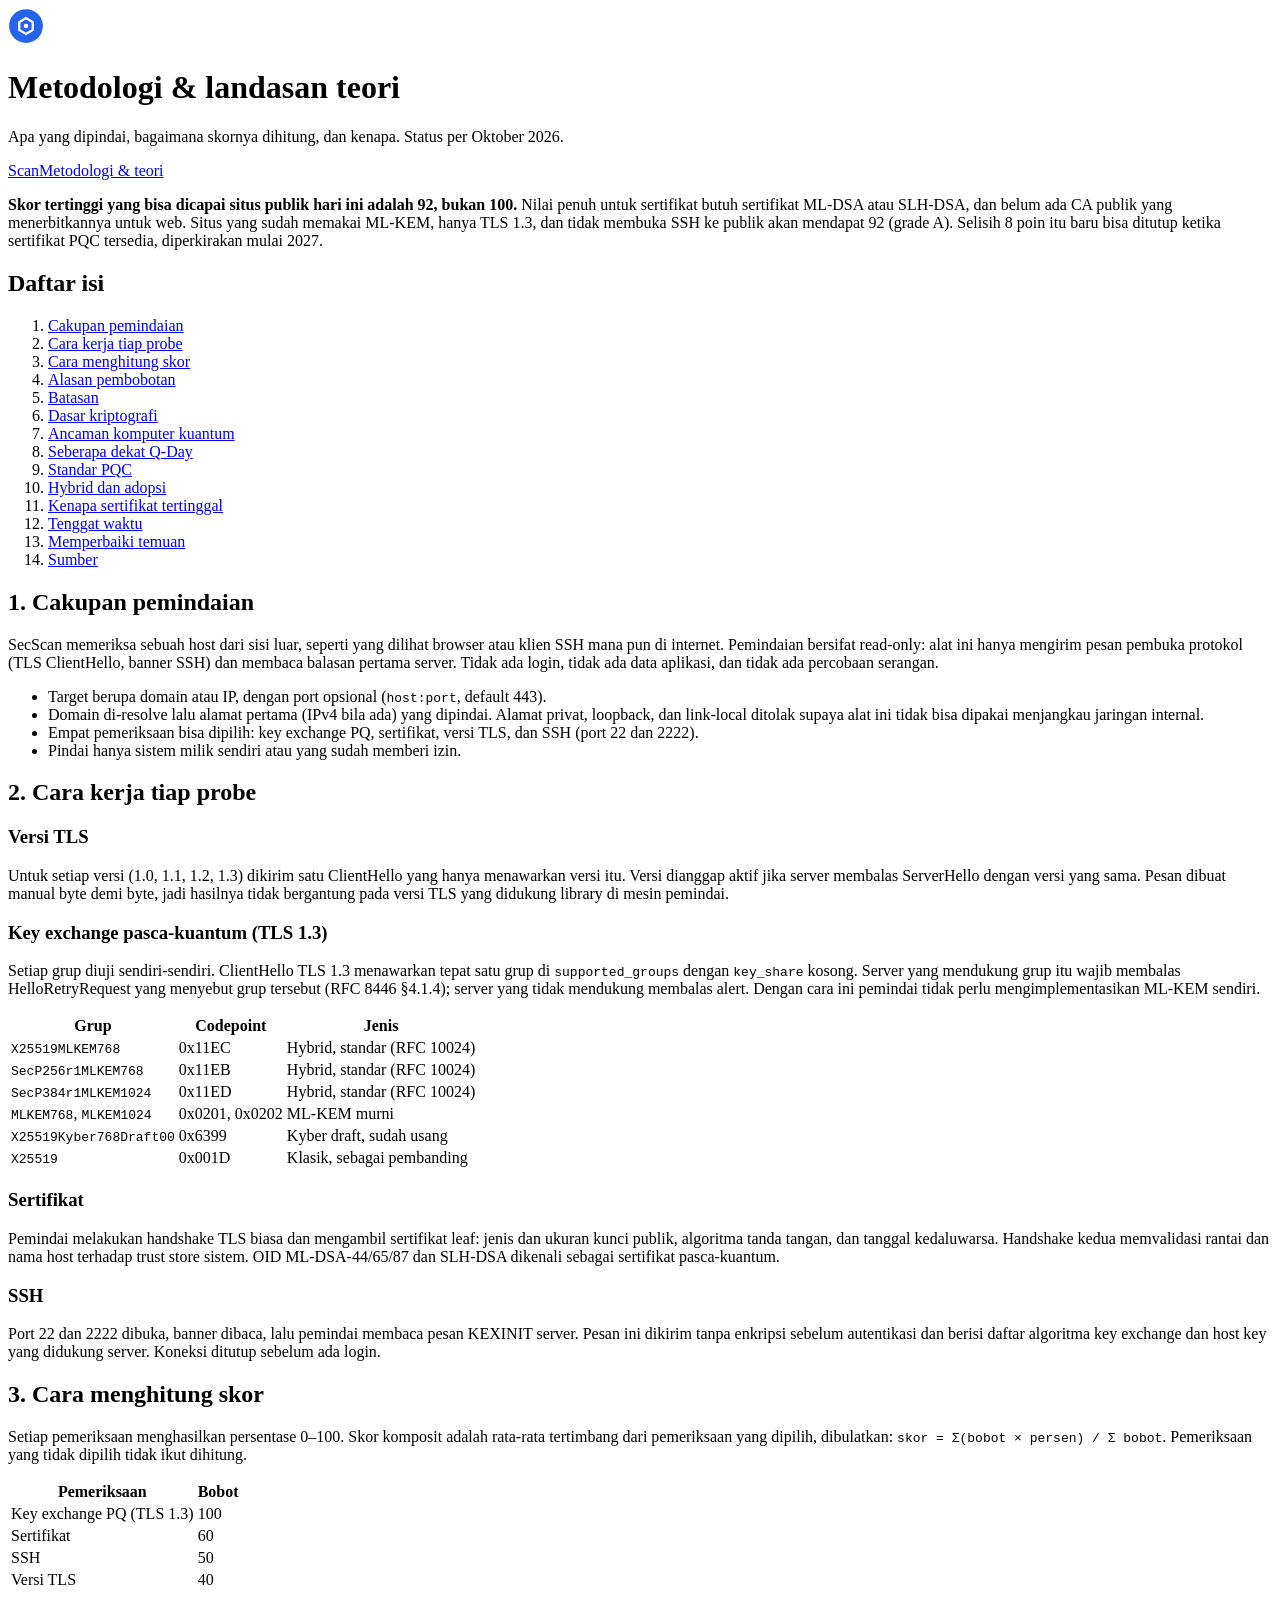
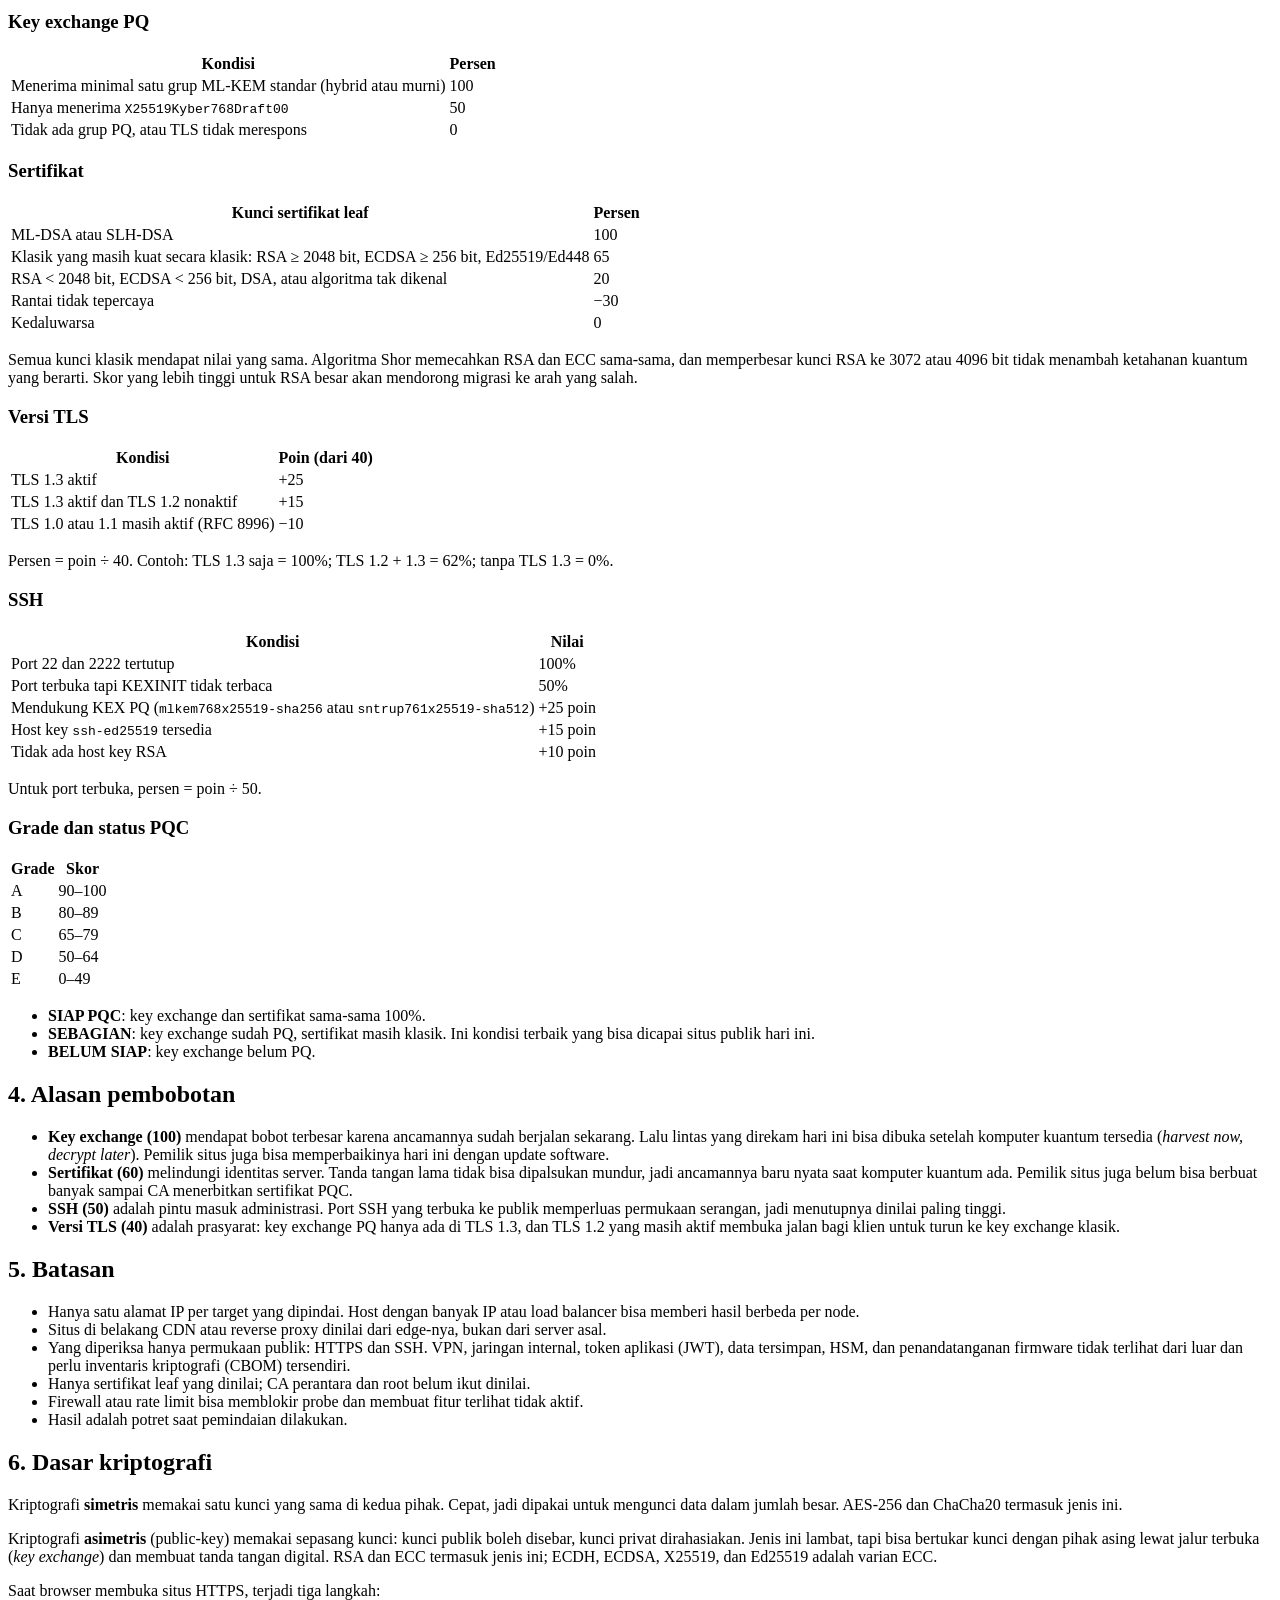
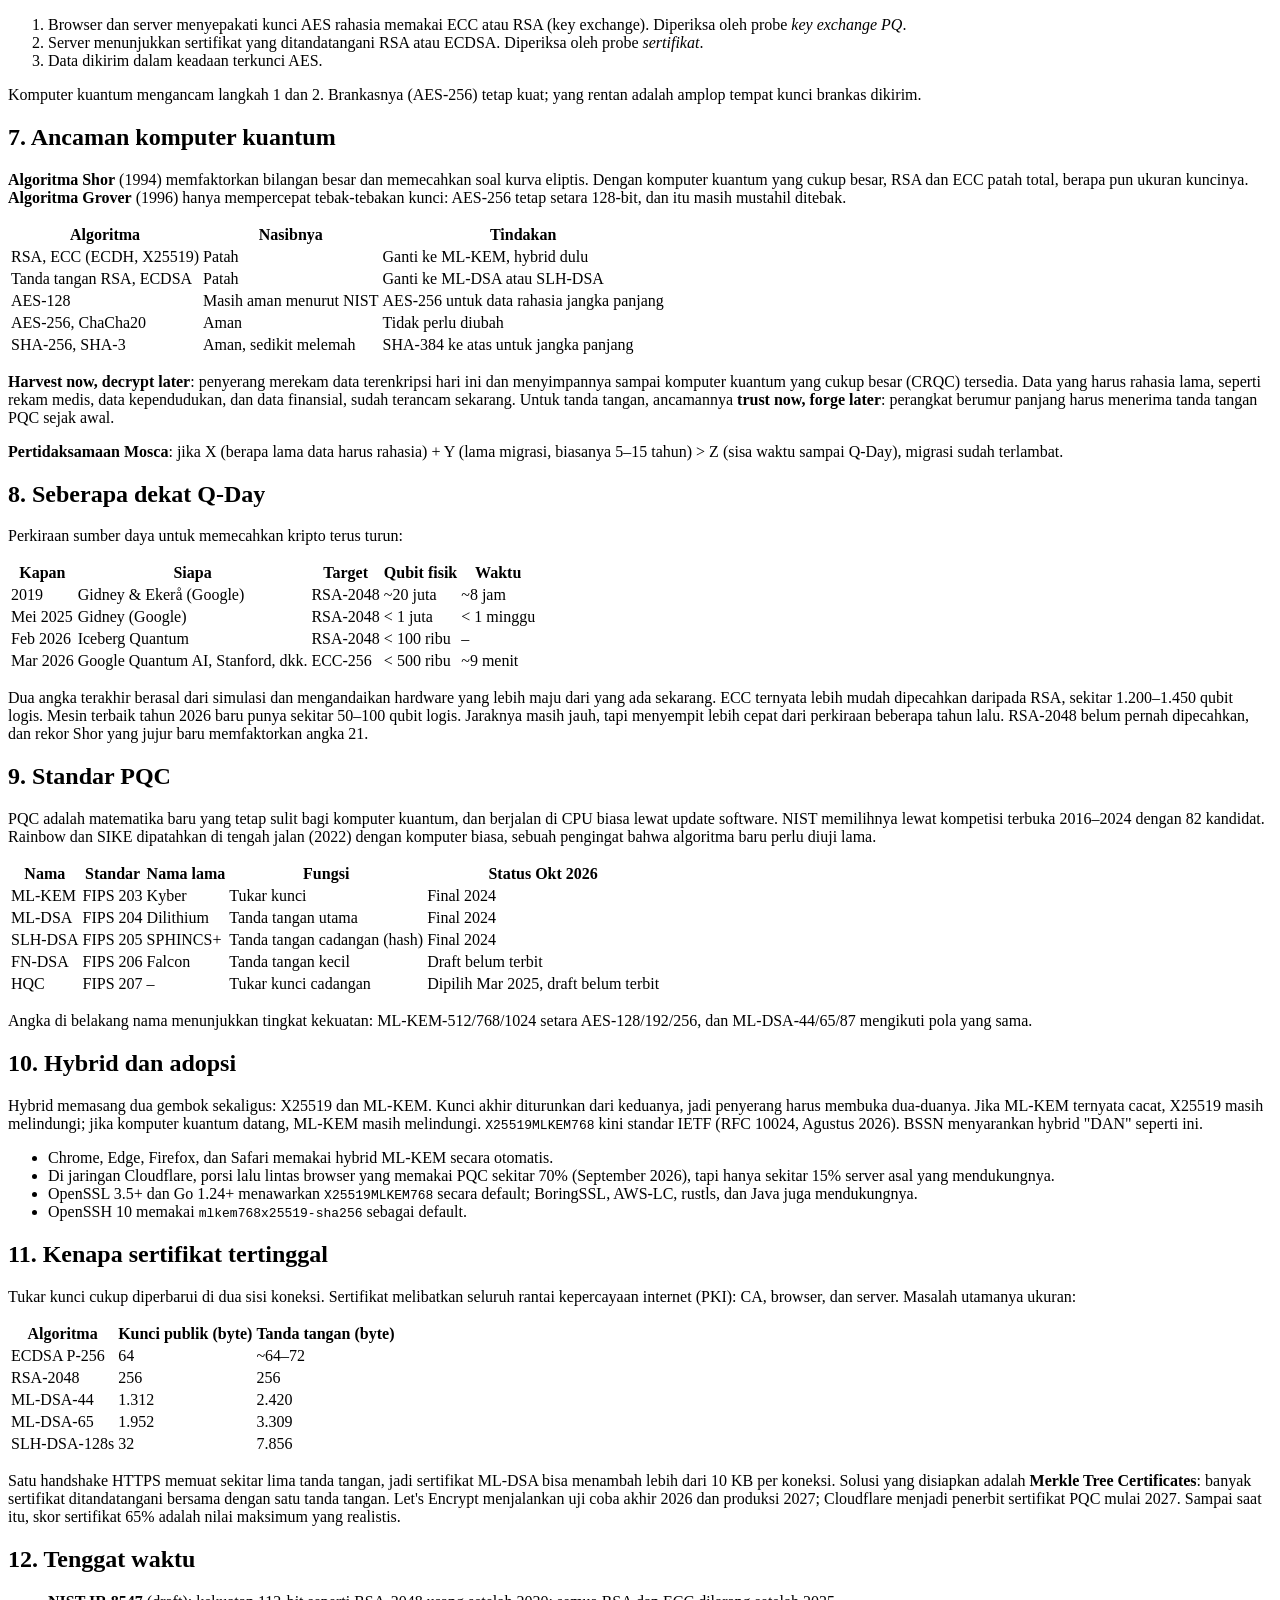
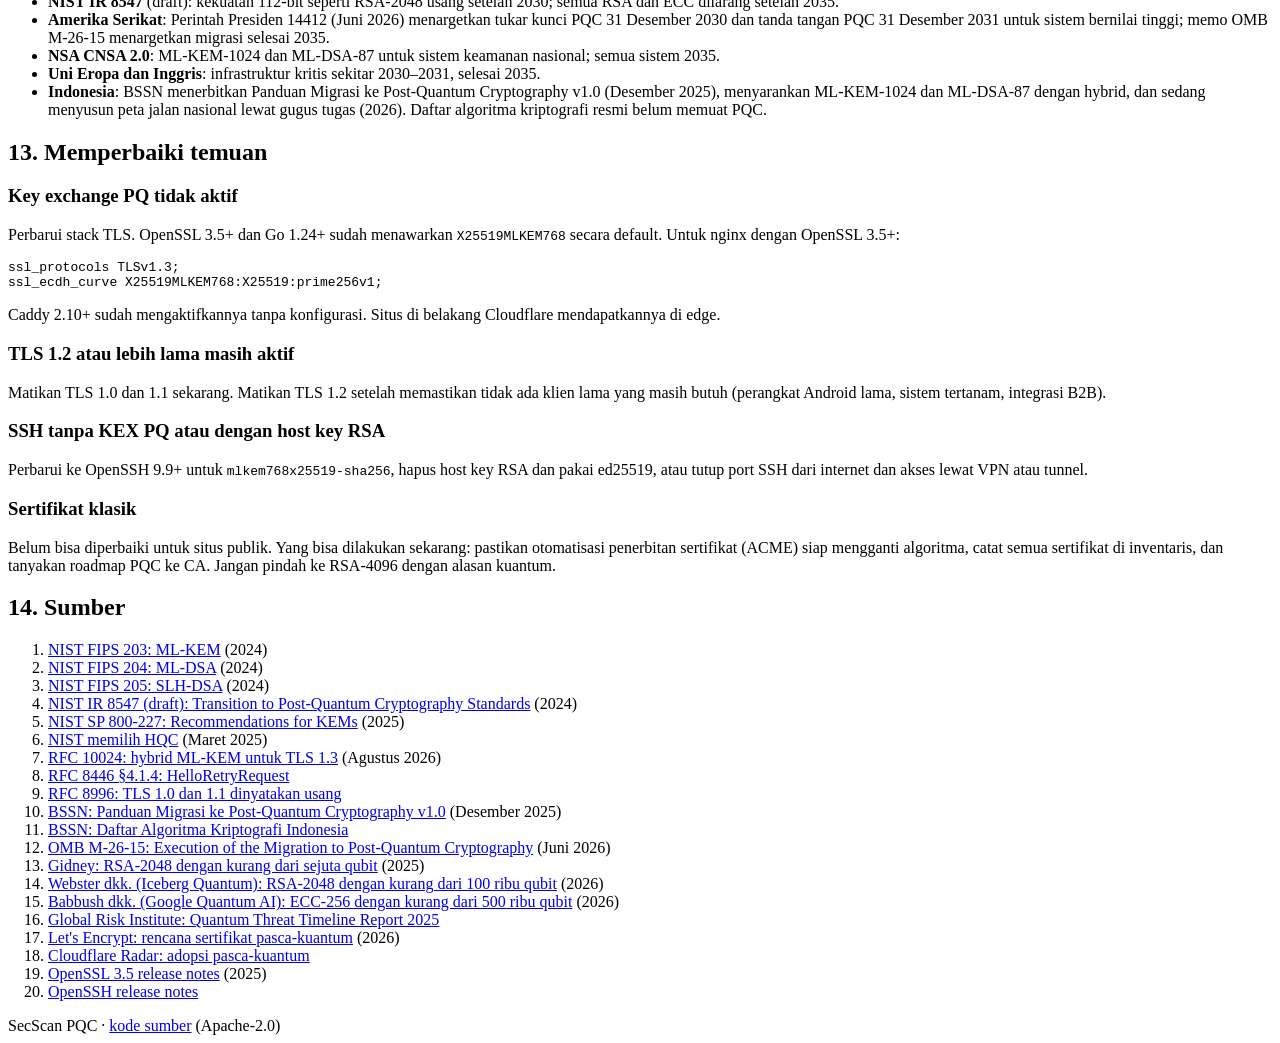
==== app/static/metodologi.html @ 0ae15be0 "Add methodology and PQC theory page /metodologi documents every probe, the exact scoring tables, wei" ====
<!doctype html>
<html lang="id">
<head>
<meta charset="utf-8">
<meta name="viewport" content="width=device-width, initial-scale=1">
<title>Metodologi &amp; landasan teori · SecScan PQC</title>
<meta name="description" content="Cara SecScan PQC memindai dan menilai kesiapan kriptografi tahan kuantum, beserta landasan teorinya.">
<link rel="icon" href="data:image/svg+xml,<svg xmlns='http://www.w3.org/2000/svg' viewBox='0 0 32 32'><circle cx='16' cy='16' r='15' fill='%232563eb'/><polygon points='22,19.5 16,23 10,19.5 10,12.5 16,9 22,12.5' fill='none' stroke='white' stroke-width='2'/></svg>">
<link rel="stylesheet" href="/static/app.css">
</head>
<body>
<main>
  <header>
    <svg width="36" height="36" viewBox="0 0 32 32" aria-hidden="true"><circle cx="16" cy="16" r="15" fill="#2563eb"/><polygon points="22,19.5 16,23 10,19.5 10,12.5 16,9 22,12.5" fill="none" stroke="#fff" stroke-width="2"/><circle cx="16" cy="16" r="2" fill="#fff"/></svg>
    <div>
      <h1>Metodologi &amp; landasan teori</h1>
      <p>Apa yang dipindai, bagaimana skornya dihitung, dan kenapa. Status per Oktober 2026.</p>
    </div>
    <nav><a href="/">Scan</a><a href="/metodologi" aria-current="page">Metodologi &amp; teori</a></nav>
  </header>

  <div class="doc">
    <section class="card">
      <p class="callout"><b>Skor tertinggi yang bisa dicapai situs publik hari ini adalah 92, bukan 100.</b>
        Nilai penuh untuk sertifikat butuh sertifikat ML-DSA atau SLH-DSA, dan belum ada CA publik yang menerbitkannya
        untuk web. Situs yang sudah memakai ML-KEM, hanya TLS 1.3, dan tidak membuka SSH ke publik akan mendapat 92 (grade A).
        Selisih 8 poin itu baru bisa ditutup ketika sertifikat PQC tersedia, diperkirakan mulai 2027.</p>
      <nav class="toc" aria-label="Daftar isi">
        <h2>Daftar isi</h2>
        <ol>
          <li><a href="#cakupan">Cakupan pemindaian</a></li>
          <li><a href="#probe">Cara kerja tiap probe</a></li>
          <li><a href="#skor">Cara menghitung skor</a></li>
          <li><a href="#bobot">Alasan pembobotan</a></li>
          <li><a href="#batasan">Batasan</a></li>
          <li><a href="#dasar">Dasar kriptografi</a></li>
          <li><a href="#ancaman">Ancaman komputer kuantum</a></li>
          <li><a href="#qday">Seberapa dekat Q-Day</a></li>
          <li><a href="#standar">Standar PQC</a></li>
          <li><a href="#hybrid">Hybrid dan adopsi</a></li>
          <li><a href="#sertifikat">Kenapa sertifikat tertinggal</a></li>
          <li><a href="#tenggat">Tenggat waktu</a></li>
          <li><a href="#perbaikan">Memperbaiki temuan</a></li>
          <li><a href="#sumber">Sumber</a></li>
        </ol>
      </nav>
    </section>

    <section class="card" id="cakupan">
      <h2>1. Cakupan pemindaian</h2>
      <p>SecScan memeriksa sebuah host dari sisi luar, seperti yang dilihat browser atau klien SSH mana pun di internet.
        Pemindaian bersifat read-only: alat ini hanya mengirim pesan pembuka protokol (TLS ClientHello, banner SSH)
        dan membaca balasan pertama server. Tidak ada login, tidak ada data aplikasi, dan tidak ada percobaan serangan.</p>
      <ul>
        <li>Target berupa domain atau IP, dengan port opsional (<code>host:port</code>, default 443).</li>
        <li>Domain di-resolve lalu alamat pertama (IPv4 bila ada) yang dipindai. Alamat privat, loopback, dan link-local ditolak
          supaya alat ini tidak bisa dipakai menjangkau jaringan internal.</li>
        <li>Empat pemeriksaan bisa dipilih: key exchange PQ, sertifikat, versi TLS, dan SSH (port 22 dan 2222).</li>
        <li>Pindai hanya sistem milik sendiri atau yang sudah memberi izin.</li>
      </ul>
    </section>

    <section class="card" id="probe">
      <h2>2. Cara kerja tiap probe</h2>
      <h3>Versi TLS</h3>
      <p>Untuk setiap versi (1.0, 1.1, 1.2, 1.3) dikirim satu ClientHello yang hanya menawarkan versi itu. Versi dianggap aktif
        jika server membalas ServerHello dengan versi yang sama. Pesan dibuat manual byte demi byte, jadi hasilnya tidak
        bergantung pada versi TLS yang didukung library di mesin pemindai.</p>
      <h3>Key exchange pasca-kuantum (TLS 1.3)</h3>
      <p>Setiap grup diuji sendiri-sendiri. ClientHello TLS 1.3 menawarkan tepat satu grup di <code>supported_groups</code>
        dengan <code>key_share</code> kosong. Server yang mendukung grup itu wajib membalas HelloRetryRequest yang menyebut grup
        tersebut (RFC 8446 §4.1.4); server yang tidak mendukung membalas alert. Dengan cara ini pemindai tidak perlu
        mengimplementasikan ML-KEM sendiri.</p>
      <div class="scroll"><table>
        <thead><tr><th>Grup</th><th>Codepoint</th><th>Jenis</th></tr></thead>
        <tbody>
          <tr><td><code>X25519MLKEM768</code></td><td>0x11EC</td><td>Hybrid, standar (RFC 10024)</td></tr>
          <tr><td><code>SecP256r1MLKEM768</code></td><td>0x11EB</td><td>Hybrid, standar (RFC 10024)</td></tr>
          <tr><td><code>SecP384r1MLKEM1024</code></td><td>0x11ED</td><td>Hybrid, standar (RFC 10024)</td></tr>
          <tr><td><code>MLKEM768</code>, <code>MLKEM1024</code></td><td>0x0201, 0x0202</td><td>ML-KEM murni</td></tr>
          <tr><td><code>X25519Kyber768Draft00</code></td><td>0x6399</td><td>Kyber draft, sudah usang</td></tr>
          <tr><td><code>X25519</code></td><td>0x001D</td><td>Klasik, sebagai pembanding</td></tr>
        </tbody>
      </table></div>
      <h3>Sertifikat</h3>
      <p>Pemindai melakukan handshake TLS biasa dan mengambil sertifikat leaf: jenis dan ukuran kunci publik, algoritma tanda tangan,
        dan tanggal kedaluwarsa. Handshake kedua memvalidasi rantai dan nama host terhadap trust store sistem.
        OID ML-DSA-44/65/87 dan SLH-DSA dikenali sebagai sertifikat pasca-kuantum.</p>
      <h3>SSH</h3>
      <p>Port 22 dan 2222 dibuka, banner dibaca, lalu pemindai membaca pesan KEXINIT server. Pesan ini dikirim tanpa enkripsi sebelum
        autentikasi dan berisi daftar algoritma key exchange dan host key yang didukung server.
        Koneksi ditutup sebelum ada login.</p>
    </section>

    <section class="card" id="skor">
      <h2>3. Cara menghitung skor</h2>
      <p>Setiap pemeriksaan menghasilkan persentase 0–100. Skor komposit adalah rata-rata tertimbang dari pemeriksaan yang dipilih,
        dibulatkan: <code>skor = Σ(bobot × persen) / Σ bobot</code>. Pemeriksaan yang tidak dipilih tidak ikut dihitung.</p>
      <div class="scroll"><table>
        <thead><tr><th>Pemeriksaan</th><th class="num">Bobot</th></tr></thead>
        <tbody>
          <tr><td>Key exchange PQ (TLS 1.3)</td><td class="num" data-weight="kex">100</td></tr>
          <tr><td>Sertifikat</td><td class="num" data-weight="cert">60</td></tr>
          <tr><td>SSH</td><td class="num" data-weight="ssh">50</td></tr>
          <tr><td>Versi TLS</td><td class="num" data-weight="tls">40</td></tr>
        </tbody>
      </table></div>

      <h3>Key exchange PQ</h3>
      <div class="scroll"><table>
        <thead><tr><th>Kondisi</th><th class="num">Persen</th></tr></thead>
        <tbody>
          <tr><td>Menerima minimal satu grup ML-KEM standar (hybrid atau murni)</td><td class="num">100</td></tr>
          <tr><td>Hanya menerima <code>X25519Kyber768Draft00</code></td><td class="num">50</td></tr>
          <tr><td>Tidak ada grup PQ, atau TLS tidak merespons</td><td class="num">0</td></tr>
        </tbody>
      </table></div>

      <h3>Sertifikat</h3>
      <div class="scroll"><table>
        <thead><tr><th>Kunci sertifikat leaf</th><th class="num">Persen</th></tr></thead>
        <tbody>
          <tr><td>ML-DSA atau SLH-DSA</td><td class="num">100</td></tr>
          <tr><td>Klasik yang masih kuat secara klasik: RSA ≥ 2048 bit, ECDSA ≥ 256 bit, Ed25519/Ed448</td><td class="num" data-cert-classical>65</td></tr>
          <tr><td>RSA &lt; 2048 bit, ECDSA &lt; 256 bit, DSA, atau algoritma tak dikenal</td><td class="num">20</td></tr>
          <tr><td>Rantai tidak tepercaya</td><td class="num">−30</td></tr>
          <tr><td>Kedaluwarsa</td><td class="num">0</td></tr>
        </tbody>
      </table></div>
      <p>Semua kunci klasik mendapat nilai yang sama. Algoritma Shor memecahkan RSA dan ECC sama-sama, dan memperbesar kunci RSA
        ke 3072 atau 4096 bit tidak menambah ketahanan kuantum yang berarti. Skor yang lebih tinggi untuk RSA besar akan
        mendorong migrasi ke arah yang salah.</p>

      <h3>Versi TLS</h3>
      <div class="scroll"><table>
        <thead><tr><th>Kondisi</th><th class="num">Poin (dari 40)</th></tr></thead>
        <tbody>
          <tr><td>TLS 1.3 aktif</td><td class="num">+25</td></tr>
          <tr><td>TLS 1.3 aktif dan TLS 1.2 nonaktif</td><td class="num">+15</td></tr>
          <tr><td>TLS 1.0 atau 1.1 masih aktif (RFC 8996)</td><td class="num">−10</td></tr>
        </tbody>
      </table></div>
      <p>Persen = poin ÷ 40. Contoh: TLS 1.3 saja = 100%; TLS 1.2 + 1.3 = 62%; tanpa TLS 1.3 = 0%.</p>

      <h3>SSH</h3>
      <div class="scroll"><table>
        <thead><tr><th>Kondisi</th><th class="num">Nilai</th></tr></thead>
        <tbody>
          <tr><td>Port 22 dan 2222 tertutup</td><td class="num">100%</td></tr>
          <tr><td>Port terbuka tapi KEXINIT tidak terbaca</td><td class="num">50%</td></tr>
          <tr><td>Mendukung KEX PQ (<code>mlkem768x25519-sha256</code> atau <code>sntrup761x25519-sha512</code>)</td><td class="num">+25 poin</td></tr>
          <tr><td>Host key <code>ssh-ed25519</code> tersedia</td><td class="num">+15 poin</td></tr>
          <tr><td>Tidak ada host key RSA</td><td class="num">+10 poin</td></tr>
        </tbody>
      </table></div>
      <p>Untuk port terbuka, persen = poin ÷ 50.</p>

      <h3>Grade dan status PQC</h3>
      <div class="scroll"><table>
        <thead><tr><th>Grade</th><th class="num">Skor</th></tr></thead>
        <tbody>
          <tr><td><span class="badge gA">A</span></td><td class="num">90–100</td></tr>
          <tr><td><span class="badge gB">B</span></td><td class="num">80–89</td></tr>
          <tr><td><span class="badge gC">C</span></td><td class="num">65–79</td></tr>
          <tr><td><span class="badge gD">D</span></td><td class="num">50–64</td></tr>
          <tr><td><span class="badge gE">E</span></td><td class="num">0–49</td></tr>
        </tbody>
      </table></div>
      <ul>
        <li><b>SIAP PQC</b>: key exchange dan sertifikat sama-sama 100%.</li>
        <li><b>SEBAGIAN</b>: key exchange sudah PQ, sertifikat masih klasik. Ini kondisi terbaik yang bisa dicapai situs publik hari ini.</li>
        <li><b>BELUM SIAP</b>: key exchange belum PQ.</li>
      </ul>
    </section>

    <section class="card" id="bobot">
      <h2>4. Alasan pembobotan</h2>
      <ul>
        <li><b>Key exchange (100)</b> mendapat bobot terbesar karena ancamannya sudah berjalan sekarang. Lalu lintas yang direkam hari ini
          bisa dibuka setelah komputer kuantum tersedia (<i>harvest now, decrypt later</i>). Pemilik situs juga bisa memperbaikinya
          hari ini dengan update software.</li>
        <li><b>Sertifikat (60)</b> melindungi identitas server. Tanda tangan lama tidak bisa dipalsukan mundur, jadi ancamannya baru nyata
          saat komputer kuantum ada. Pemilik situs juga belum bisa berbuat banyak sampai CA menerbitkan sertifikat PQC.</li>
        <li><b>SSH (50)</b> adalah pintu masuk administrasi. Port SSH yang terbuka ke publik memperluas permukaan serangan, jadi menutupnya
          dinilai paling tinggi.</li>
        <li><b>Versi TLS (40)</b> adalah prasyarat: key exchange PQ hanya ada di TLS 1.3, dan TLS 1.2 yang masih aktif membuka jalan bagi
          klien untuk turun ke key exchange klasik.</li>
      </ul>
    </section>

    <section class="card" id="batasan">
      <h2>5. Batasan</h2>
      <ul>
        <li>Hanya satu alamat IP per target yang dipindai. Host dengan banyak IP atau load balancer bisa memberi hasil berbeda per node.</li>
        <li>Situs di belakang CDN atau reverse proxy dinilai dari edge-nya, bukan dari server asal.</li>
        <li>Yang diperiksa hanya permukaan publik: HTTPS dan SSH. VPN, jaringan internal, token aplikasi (JWT), data tersimpan,
          HSM, dan penandatanganan firmware tidak terlihat dari luar dan perlu inventaris kriptografi (CBOM) tersendiri.</li>
        <li>Hanya sertifikat leaf yang dinilai; CA perantara dan root belum ikut dinilai.</li>
        <li>Firewall atau rate limit bisa memblokir probe dan membuat fitur terlihat tidak aktif.</li>
        <li>Hasil adalah potret saat pemindaian dilakukan.</li>
      </ul>
    </section>

    <section class="card" id="dasar">
      <h2>6. Dasar kriptografi</h2>
      <p>Kriptografi <b>simetris</b> memakai satu kunci yang sama di kedua pihak. Cepat, jadi dipakai untuk mengunci data dalam jumlah besar.
        AES-256 dan ChaCha20 termasuk jenis ini.</p>
      <p>Kriptografi <b>asimetris</b> (public-key) memakai sepasang kunci: kunci publik boleh disebar, kunci privat dirahasiakan.
        Jenis ini lambat, tapi bisa bertukar kunci dengan pihak asing lewat jalur terbuka (<i>key exchange</i>) dan membuat
        tanda tangan digital. RSA dan ECC termasuk jenis ini; ECDH, ECDSA, X25519, dan Ed25519 adalah varian ECC.</p>
      <p>Saat browser membuka situs HTTPS, terjadi tiga langkah:</p>
      <ol>
        <li>Browser dan server menyepakati kunci AES rahasia memakai ECC atau RSA (key exchange). Diperiksa oleh probe <i>key exchange PQ</i>.</li>
        <li>Server menunjukkan sertifikat yang ditandatangani RSA atau ECDSA. Diperiksa oleh probe <i>sertifikat</i>.</li>
        <li>Data dikirim dalam keadaan terkunci AES.</li>
      </ol>
      <p>Komputer kuantum mengancam langkah 1 dan 2. Brankasnya (AES-256) tetap kuat; yang rentan adalah amplop tempat kunci brankas dikirim.</p>
    </section>

    <section class="card" id="ancaman">
      <h2>7. Ancaman komputer kuantum</h2>
      <p><b>Algoritma Shor</b> (1994) memfaktorkan bilangan besar dan memecahkan soal kurva eliptis. Dengan komputer kuantum yang cukup besar,
        RSA dan ECC patah total, berapa pun ukuran kuncinya. <b>Algoritma Grover</b> (1996) hanya mempercepat tebak-tebakan kunci:
        AES-256 tetap setara 128-bit, dan itu masih mustahil ditebak.</p>
      <div class="scroll"><table>
        <thead><tr><th>Algoritma</th><th>Nasibnya</th><th>Tindakan</th></tr></thead>
        <tbody>
          <tr><td>RSA, ECC (ECDH, X25519)</td><td>Patah</td><td>Ganti ke ML-KEM, hybrid dulu</td></tr>
          <tr><td>Tanda tangan RSA, ECDSA</td><td>Patah</td><td>Ganti ke ML-DSA atau SLH-DSA</td></tr>
          <tr><td>AES-128</td><td>Masih aman menurut NIST</td><td>AES-256 untuk data rahasia jangka panjang</td></tr>
          <tr><td>AES-256, ChaCha20</td><td>Aman</td><td>Tidak perlu diubah</td></tr>
          <tr><td>SHA-256, SHA-3</td><td>Aman, sedikit melemah</td><td>SHA-384 ke atas untuk jangka panjang</td></tr>
        </tbody>
      </table></div>
      <p><b>Harvest now, decrypt later</b>: penyerang merekam data terenkripsi hari ini dan menyimpannya sampai komputer kuantum
        yang cukup besar (CRQC) tersedia. Data yang harus rahasia lama, seperti rekam medis, data kependudukan, dan data finansial,
        sudah terancam sekarang. Untuk tanda tangan, ancamannya <b>trust now, forge later</b>: perangkat berumur panjang harus
        menerima tanda tangan PQC sejak awal.</p>
      <p><b>Pertidaksamaan Mosca</b>: jika X (berapa lama data harus rahasia) + Y (lama migrasi, biasanya 5–15 tahun) &gt; Z (sisa waktu sampai Q-Day),
        migrasi sudah terlambat.</p>
    </section>

    <section class="card" id="qday">
      <h2>8. Seberapa dekat Q-Day</h2>
      <p>Perkiraan sumber daya untuk memecahkan kripto terus turun:</p>
      <div class="scroll"><table>
        <thead><tr><th>Kapan</th><th>Siapa</th><th>Target</th><th class="num">Qubit fisik</th><th class="num">Waktu</th></tr></thead>
        <tbody>
          <tr><td>2019</td><td>Gidney &amp; Ekerå (Google)</td><td>RSA-2048</td><td class="num">~20 juta</td><td class="num">~8 jam</td></tr>
          <tr><td>Mei 2025</td><td>Gidney (Google)</td><td>RSA-2048</td><td class="num">&lt; 1 juta</td><td class="num">&lt; 1 minggu</td></tr>
          <tr><td>Feb 2026</td><td>Iceberg Quantum</td><td>RSA-2048</td><td class="num">&lt; 100 ribu</td><td class="num">–</td></tr>
          <tr><td>Mar 2026</td><td>Google Quantum AI, Stanford, dkk.</td><td>ECC-256</td><td class="num">&lt; 500 ribu</td><td class="num">~9 menit</td></tr>
        </tbody>
      </table></div>
      <p>Dua angka terakhir berasal dari simulasi dan mengandaikan hardware yang lebih maju dari yang ada sekarang. ECC ternyata lebih mudah
        dipecahkan daripada RSA, sekitar 1.200–1.450 qubit logis. Mesin terbaik tahun 2026 baru punya sekitar 50–100 qubit logis.
        Jaraknya masih jauh, tapi menyempit lebih cepat dari perkiraan beberapa tahun lalu. RSA-2048 belum pernah dipecahkan,
        dan rekor Shor yang jujur baru memfaktorkan angka 21.</p>
    </section>

    <section class="card" id="standar">
      <h2>9. Standar PQC</h2>
      <p>PQC adalah matematika baru yang tetap sulit bagi komputer kuantum, dan berjalan di CPU biasa lewat update software.
        NIST memilihnya lewat kompetisi terbuka 2016–2024 dengan 82 kandidat. Rainbow dan SIKE dipatahkan di tengah jalan (2022)
        dengan komputer biasa, sebuah pengingat bahwa algoritma baru perlu diuji lama.</p>
      <div class="scroll"><table>
        <thead><tr><th>Nama</th><th>Standar</th><th>Nama lama</th><th>Fungsi</th><th>Status Okt 2026</th></tr></thead>
        <tbody>
          <tr><td>ML-KEM</td><td>FIPS 203</td><td>Kyber</td><td>Tukar kunci</td><td>Final 2024</td></tr>
          <tr><td>ML-DSA</td><td>FIPS 204</td><td>Dilithium</td><td>Tanda tangan utama</td><td>Final 2024</td></tr>
          <tr><td>SLH-DSA</td><td>FIPS 205</td><td>SPHINCS+</td><td>Tanda tangan cadangan (hash)</td><td>Final 2024</td></tr>
          <tr><td>FN-DSA</td><td>FIPS 206</td><td>Falcon</td><td>Tanda tangan kecil</td><td>Draft belum terbit</td></tr>
          <tr><td>HQC</td><td>FIPS 207</td><td>–</td><td>Tukar kunci cadangan</td><td>Dipilih Mar 2025, draft belum terbit</td></tr>
        </tbody>
      </table></div>
      <p>Angka di belakang nama menunjukkan tingkat kekuatan: ML-KEM-512/768/1024 setara AES-128/192/256, dan ML-DSA-44/65/87 mengikuti pola yang sama.</p>
    </section>

    <section class="card" id="hybrid">
      <h2>10. Hybrid dan adopsi</h2>
      <p>Hybrid memasang dua gembok sekaligus: X25519 dan ML-KEM. Kunci akhir diturunkan dari keduanya, jadi penyerang harus membuka
        dua-duanya. Jika ML-KEM ternyata cacat, X25519 masih melindungi; jika komputer kuantum datang, ML-KEM masih melindungi.
        <code>X25519MLKEM768</code> kini standar IETF (RFC 10024, Agustus 2026). BSSN menyarankan hybrid "DAN" seperti ini.</p>
      <ul>
        <li>Chrome, Edge, Firefox, dan Safari memakai hybrid ML-KEM secara otomatis.</li>
        <li>Di jaringan Cloudflare, porsi lalu lintas browser yang memakai PQC sekitar 70% (September 2026), tapi hanya sekitar 15% server asal yang mendukungnya.</li>
        <li>OpenSSL 3.5+ dan Go 1.24+ menawarkan <code>X25519MLKEM768</code> secara default; BoringSSL, AWS-LC, rustls, dan Java juga mendukungnya.</li>
        <li>OpenSSH 10 memakai <code>mlkem768x25519-sha256</code> sebagai default.</li>
      </ul>
    </section>

    <section class="card" id="sertifikat">
      <h2>11. Kenapa sertifikat tertinggal</h2>
      <p>Tukar kunci cukup diperbarui di dua sisi koneksi. Sertifikat melibatkan seluruh rantai kepercayaan internet (PKI): CA, browser, dan server.
        Masalah utamanya ukuran:</p>
      <div class="scroll"><table>
        <thead><tr><th>Algoritma</th><th class="num">Kunci publik (byte)</th><th class="num">Tanda tangan (byte)</th></tr></thead>
        <tbody>
          <tr><td>ECDSA P-256</td><td class="num">64</td><td class="num">~64–72</td></tr>
          <tr><td>RSA-2048</td><td class="num">256</td><td class="num">256</td></tr>
          <tr><td>ML-DSA-44</td><td class="num">1.312</td><td class="num">2.420</td></tr>
          <tr><td>ML-DSA-65</td><td class="num">1.952</td><td class="num">3.309</td></tr>
          <tr><td>SLH-DSA-128s</td><td class="num">32</td><td class="num">7.856</td></tr>
        </tbody>
      </table></div>
      <p>Satu handshake HTTPS memuat sekitar lima tanda tangan, jadi sertifikat ML-DSA bisa menambah lebih dari 10 KB per koneksi.
        Solusi yang disiapkan adalah <b>Merkle Tree Certificates</b>: banyak sertifikat ditandatangani bersama dengan satu tanda tangan.
        Let's Encrypt menjalankan uji coba akhir 2026 dan produksi 2027; Cloudflare menjadi penerbit sertifikat PQC mulai 2027.
        Sampai saat itu, skor sertifikat 65% adalah nilai maksimum yang realistis.</p>
    </section>

    <section class="card" id="tenggat">
      <h2>12. Tenggat waktu</h2>
      <ul>
        <li><b>NIST IR 8547</b> (draft): kekuatan 112-bit seperti RSA-2048 usang setelah 2030; semua RSA dan ECC dilarang setelah 2035.</li>
        <li><b>Amerika Serikat</b>: Perintah Presiden 14412 (Juni 2026) menargetkan tukar kunci PQC 31 Desember 2030 dan tanda tangan PQC
          31 Desember 2031 untuk sistem bernilai tinggi; memo OMB M-26-15 menargetkan migrasi selesai 2035.</li>
        <li><b>NSA CNSA 2.0</b>: ML-KEM-1024 dan ML-DSA-87 untuk sistem keamanan nasional; semua sistem 2035.</li>
        <li><b>Uni Eropa dan Inggris</b>: infrastruktur kritis sekitar 2030–2031, selesai 2035.</li>
        <li><b>Indonesia</b>: BSSN menerbitkan Panduan Migrasi ke Post-Quantum Cryptography v1.0 (Desember 2025), menyarankan
          ML-KEM-1024 dan ML-DSA-87 dengan hybrid, dan sedang menyusun peta jalan nasional lewat gugus tugas (2026).
          Daftar algoritma kriptografi resmi belum memuat PQC.</li>
      </ul>
    </section>

    <section class="card" id="perbaikan">
      <h2>13. Memperbaiki temuan</h2>
      <h3>Key exchange PQ tidak aktif</h3>
      <p>Perbarui stack TLS. OpenSSL 3.5+ dan Go 1.24+ sudah menawarkan <code>X25519MLKEM768</code> secara default. Untuk nginx dengan OpenSSL 3.5+:</p>
      <pre><code>ssl_protocols TLSv1.3;
ssl_ecdh_curve X25519MLKEM768:X25519:prime256v1;</code></pre>
      <p>Caddy 2.10+ sudah mengaktifkannya tanpa konfigurasi. Situs di belakang Cloudflare mendapatkannya di edge.</p>
      <h3>TLS 1.2 atau lebih lama masih aktif</h3>
      <p>Matikan TLS 1.0 dan 1.1 sekarang. Matikan TLS 1.2 setelah memastikan tidak ada klien lama yang masih butuh
        (perangkat Android lama, sistem tertanam, integrasi B2B).</p>
      <h3>SSH tanpa KEX PQ atau dengan host key RSA</h3>
      <p>Perbarui ke OpenSSH 9.9+ untuk <code>mlkem768x25519-sha256</code>, hapus host key RSA dan pakai ed25519, atau tutup port SSH dari
        internet dan akses lewat VPN atau tunnel.</p>
      <h3>Sertifikat klasik</h3>
      <p>Belum bisa diperbaiki untuk situs publik. Yang bisa dilakukan sekarang: pastikan otomatisasi penerbitan sertifikat
        (ACME) siap mengganti algoritma, catat semua sertifikat di inventaris, dan tanyakan roadmap PQC ke CA.
        Jangan pindah ke RSA-4096 dengan alasan kuantum.</p>
    </section>

    <section class="card refs" id="sumber">
      <h2>14. Sumber</h2>
      <ol>
        <li><a href="https://csrc.nist.gov/pubs/fips/203/final">NIST FIPS 203: ML-KEM</a> (2024)</li>
        <li><a href="https://csrc.nist.gov/pubs/fips/204/final">NIST FIPS 204: ML-DSA</a> (2024)</li>
        <li><a href="https://csrc.nist.gov/pubs/fips/205/final">NIST FIPS 205: SLH-DSA</a> (2024)</li>
        <li><a href="https://csrc.nist.gov/pubs/ir/8547/ipd">NIST IR 8547 (draft): Transition to Post-Quantum Cryptography Standards</a> (2024)</li>
        <li><a href="https://www.nist.gov/news-events/news/2025/09/recommendations-key-encapsulation-mechanisms-nist-publishes-sp-800-227">NIST SP 800-227: Recommendations for KEMs</a> (2025)</li>
        <li><a href="https://www.nist.gov/news-events/news/2025/03/nist-selects-hqc-fifth-algorithm-post-quantum-encryption">NIST memilih HQC</a> (Maret 2025)</li>
        <li><a href="https://www.rfc-editor.org/rfc/rfc10024">RFC 10024: hybrid ML-KEM untuk TLS 1.3</a> (Agustus 2026)</li>
        <li><a href="https://www.rfc-editor.org/rfc/rfc8446#section-4.1.4">RFC 8446 §4.1.4: HelloRetryRequest</a></li>
        <li><a href="https://www.rfc-editor.org/rfc/rfc8996">RFC 8996: TLS 1.0 dan 1.1 dinyatakan usang</a></li>
        <li><a href="https://www.bssn.go.id/media/uploads/2026/01/SK.07.03-2025-007-Panduan-Migrasi-ke-Post-Quantum-Cryptography-versi-1.0.pdf">BSSN: Panduan Migrasi ke Post-Quantum Cryptography v1.0</a> (Desember 2025)</li>
        <li><a href="https://www.bssn.go.id/daftar-algoritma-kriptografi-indonesia/">BSSN: Daftar Algoritma Kriptografi Indonesia</a></li>
        <li><a href="https://www.whitehouse.gov/wp-content/uploads/2026/06/M-26-15-Execution-of-the-Migration-to-Post-Quantum-Cryptography.pdf">OMB M-26-15: Execution of the Migration to Post-Quantum Cryptography</a> (Juni 2026)</li>
        <li><a href="https://arxiv.org/abs/2505.15917">Gidney: RSA-2048 dengan kurang dari sejuta qubit</a> (2025)</li>
        <li><a href="https://arxiv.org/abs/2602.11457">Webster dkk. (Iceberg Quantum): RSA-2048 dengan kurang dari 100 ribu qubit</a> (2026)</li>
        <li><a href="https://arxiv.org/abs/2603.28846">Babbush dkk. (Google Quantum AI): ECC-256 dengan kurang dari 500 ribu qubit</a> (2026)</li>
        <li><a href="https://www.evolutionq.com/publications/quantum-threat-timeline-research-report-2025">Global Risk Institute: Quantum Threat Timeline Report 2025</a></li>
        <li><a href="https://letsencrypt.org/2026/06/03/pq-certs">Let's Encrypt: rencana sertifikat pasca-kuantum</a> (2026)</li>
        <li><a href="https://radar.cloudflare.com/post-quantum">Cloudflare Radar: adopsi pasca-kuantum</a></li>
        <li><a href="https://openssl-library.org/news/openssl-3.5-notes/">OpenSSL 3.5 release notes</a> (2025)</li>
        <li><a href="https://www.openssh.com/releasenotes.html">OpenSSH release notes</a></li>
      </ol>
    </section>
  </div>
  <footer>SecScan PQC · <a href="https://github.com/Nael-Nathanael/secscan-pqc">kode sumber</a> (Apache-2.0)</footer>
</main>
</body>
</html>
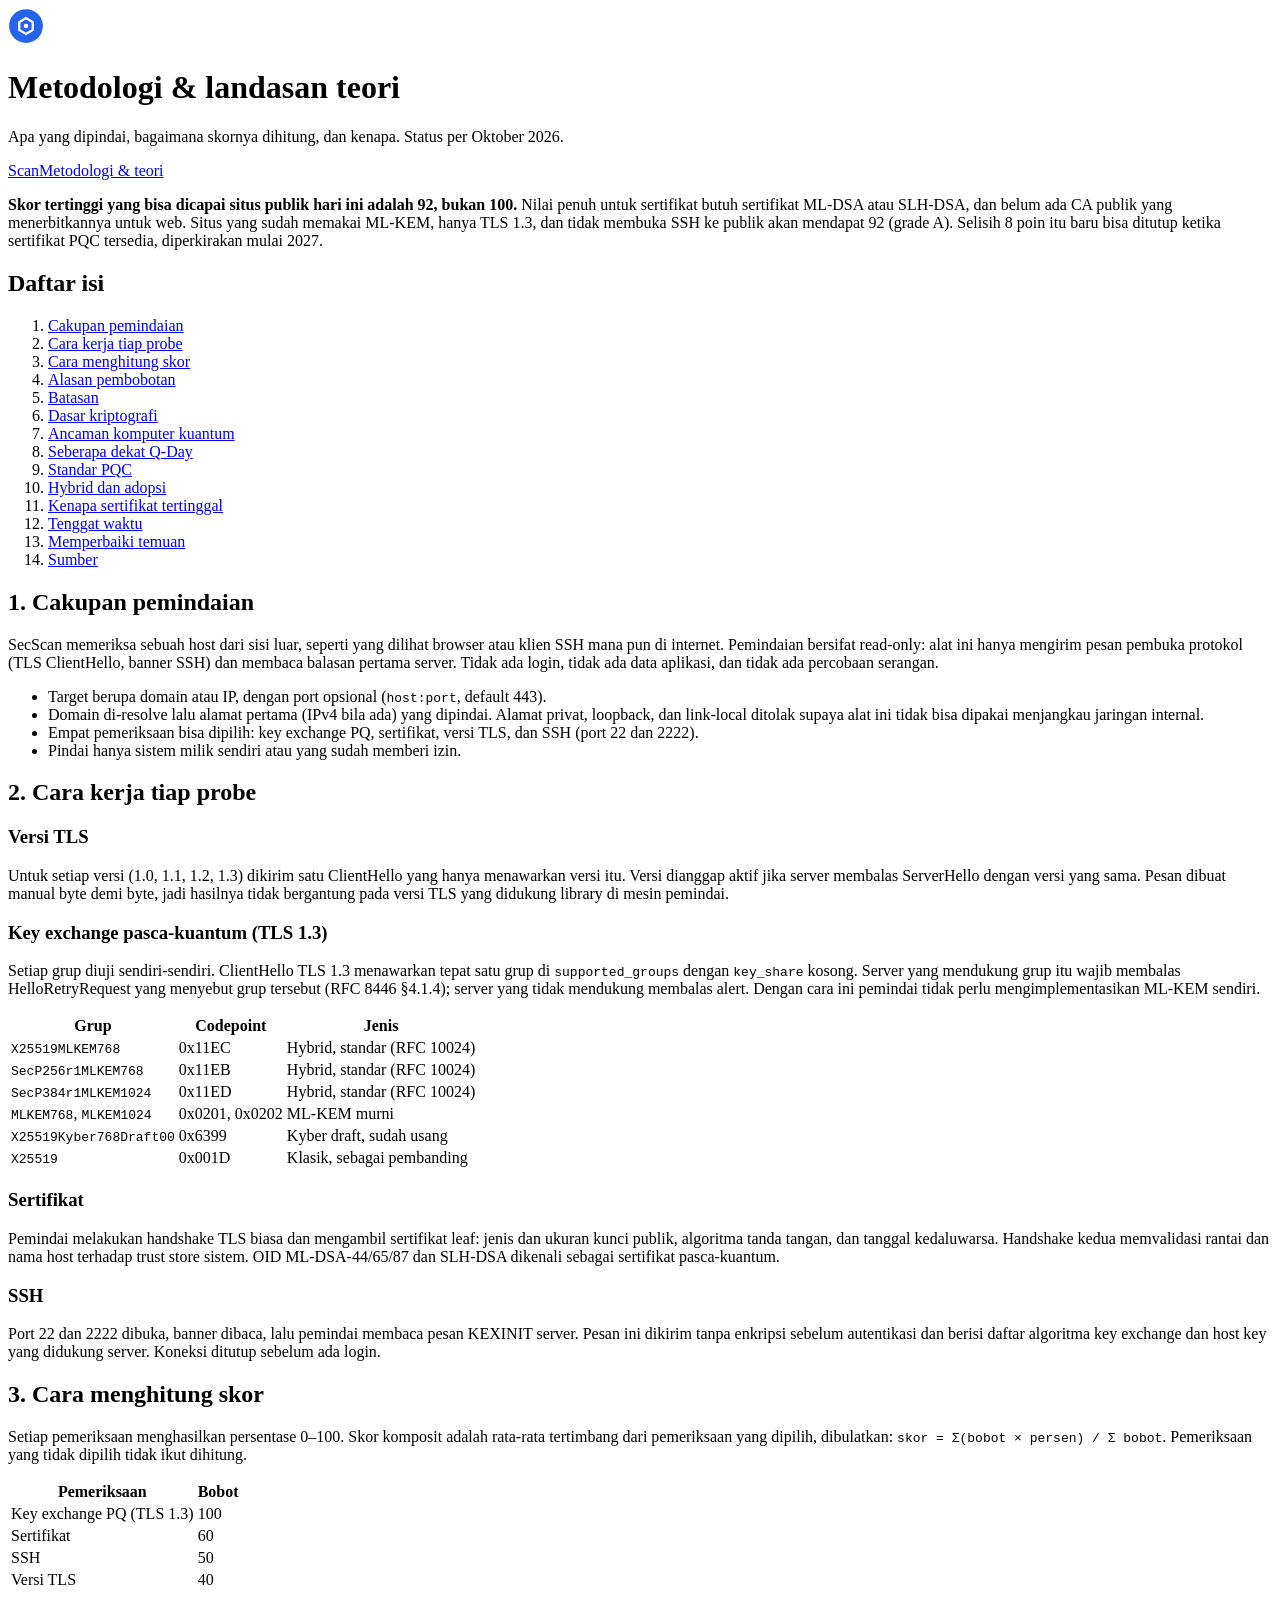
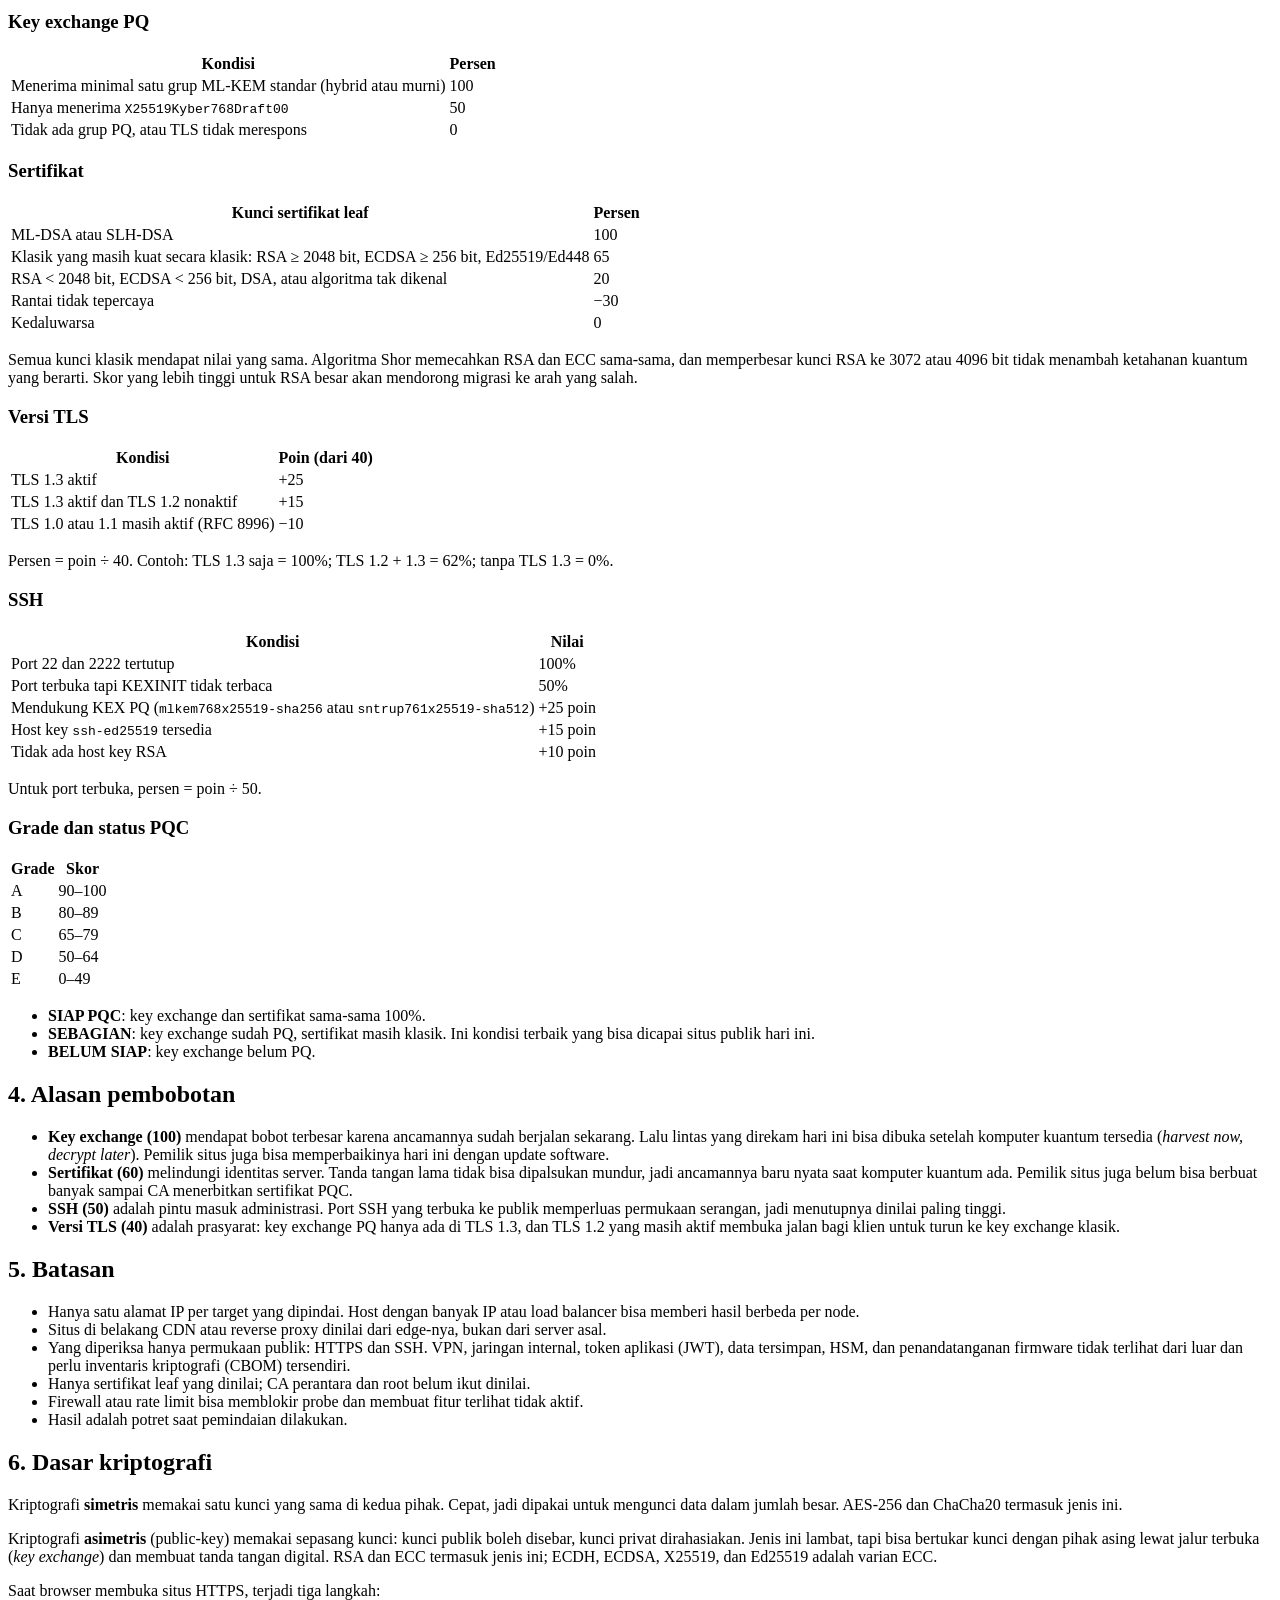
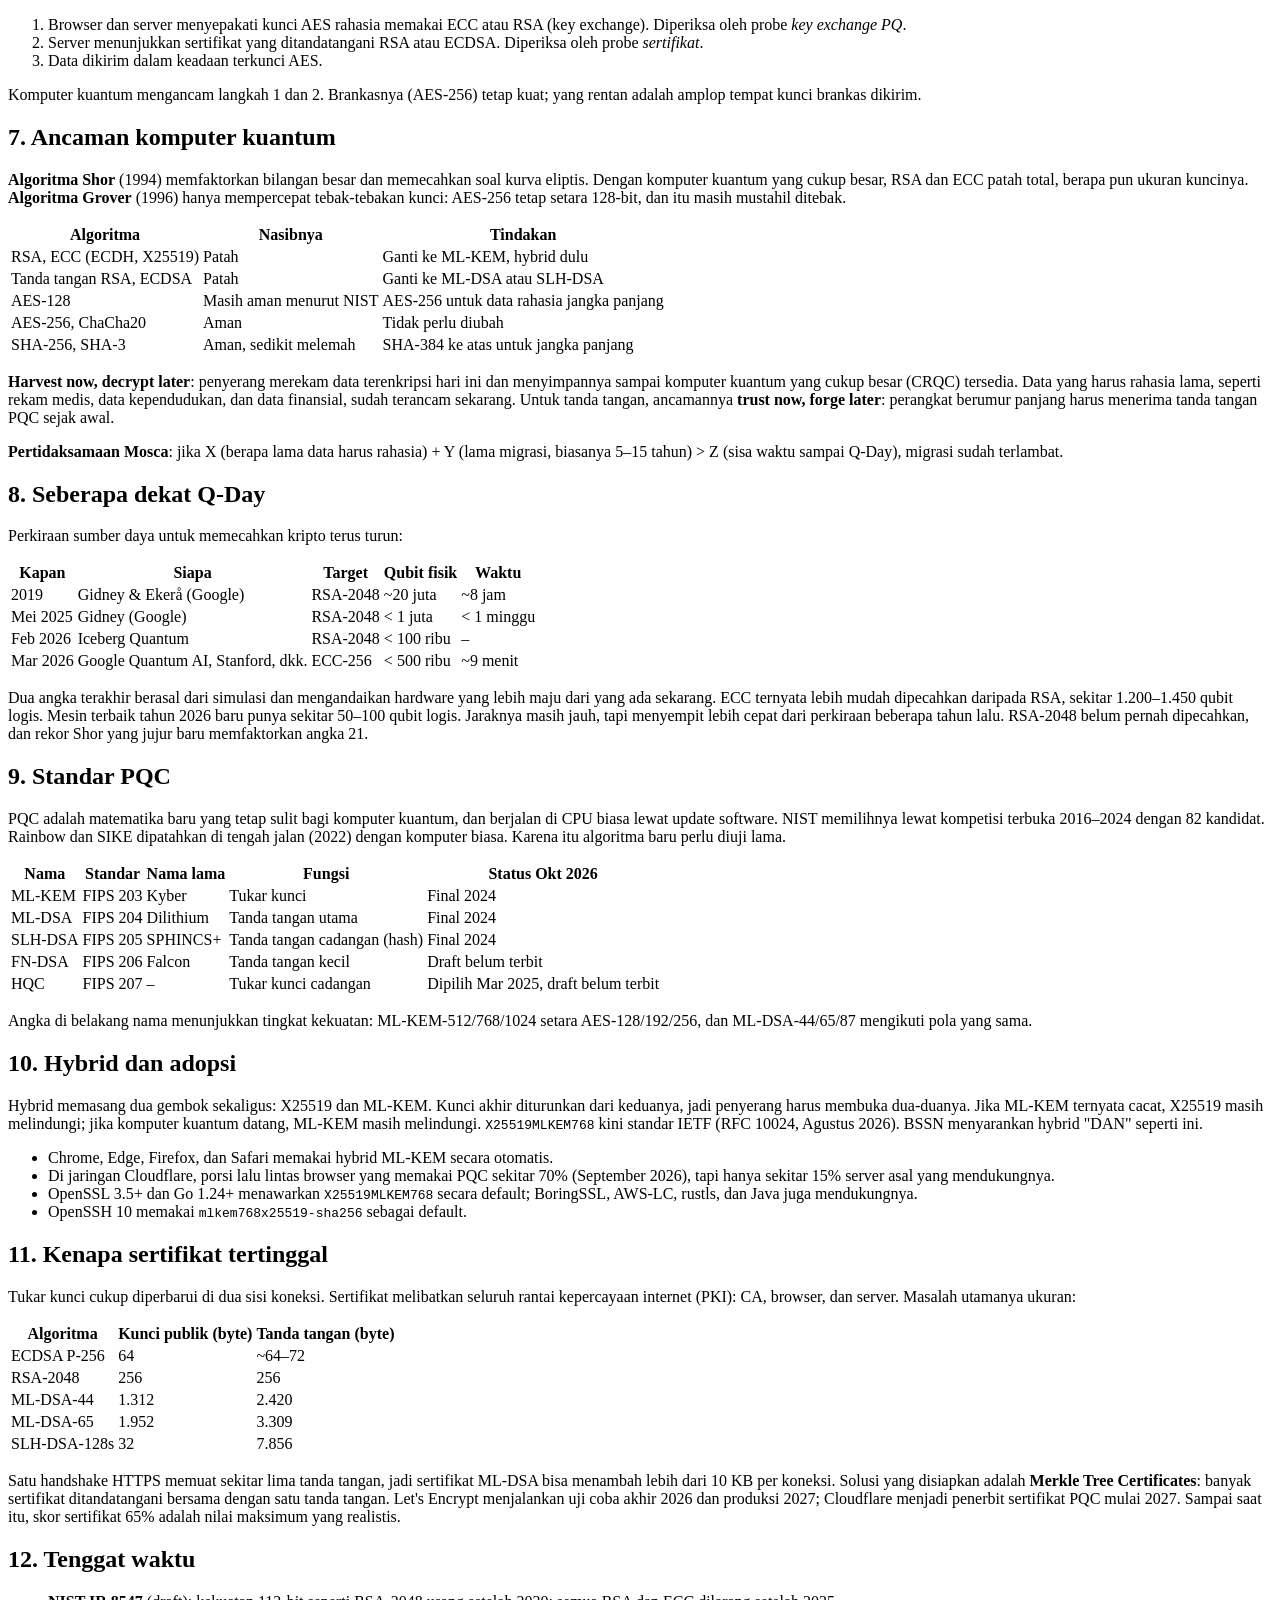
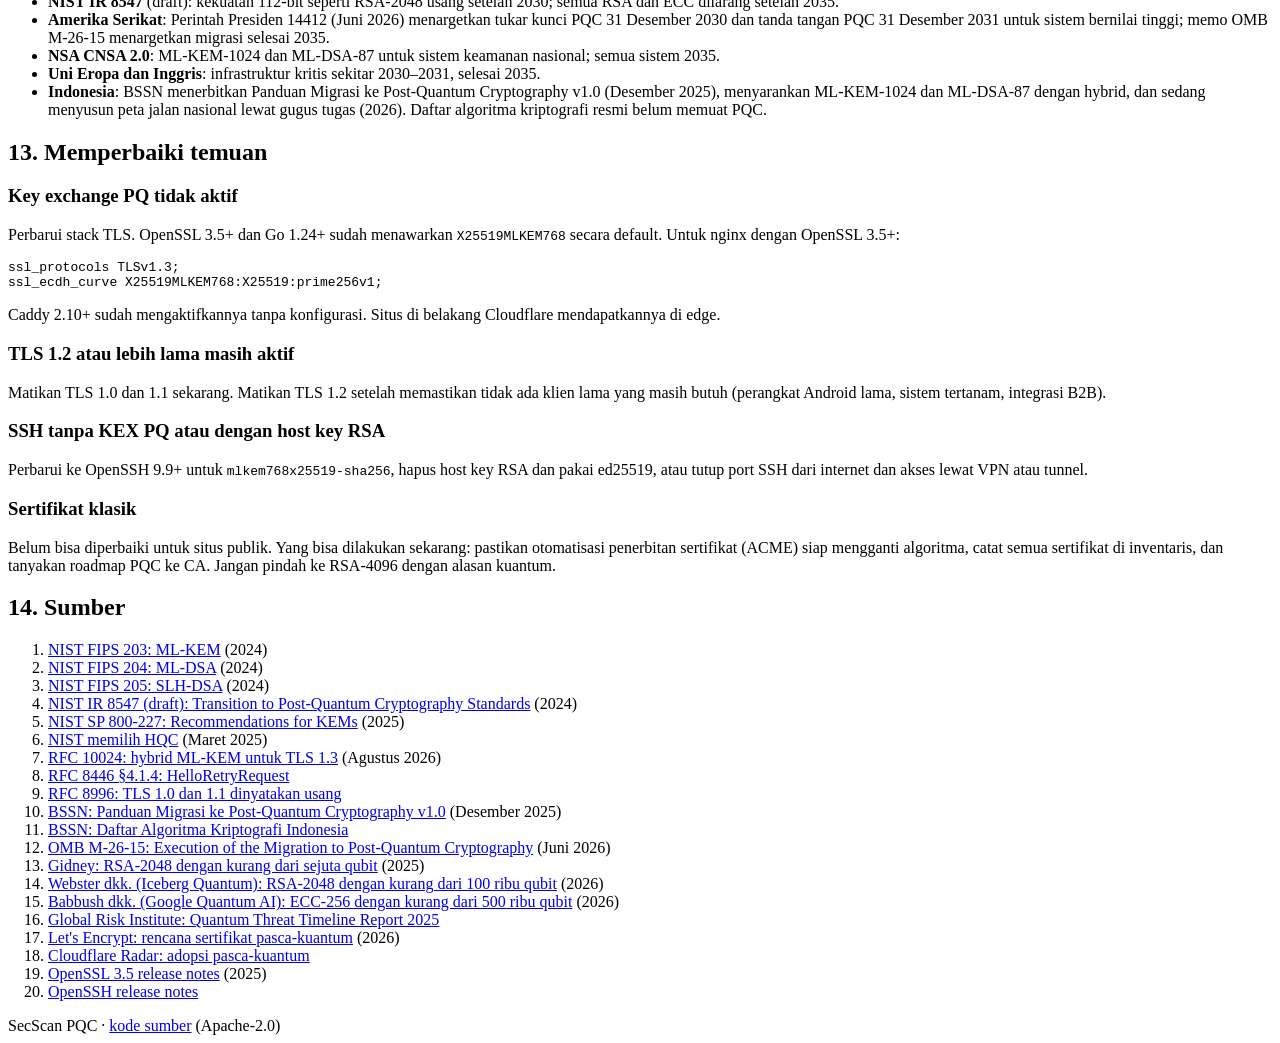
==== commit 38809c66: "Make the project ready for outside contributors Apache-2.0 license, README with run/config/API docs," ====
--- a/app/static/metodologi.html
+++ b/app/static/metodologi.html
@@ -262,7 +262,7 @@
       <h2>9. Standar PQC</h2>
       <p>PQC adalah matematika baru yang tetap sulit bagi komputer kuantum, dan berjalan di CPU biasa lewat update software.
         NIST memilihnya lewat kompetisi terbuka 2016–2024 dengan 82 kandidat. Rainbow dan SIKE dipatahkan di tengah jalan (2022)
-        dengan komputer biasa, sebuah pengingat bahwa algoritma baru perlu diuji lama.</p>
+        dengan komputer biasa. Karena itu algoritma baru perlu diuji lama.</p>
       <div class="scroll"><table>
         <thead><tr><th>Nama</th><th>Standar</th><th>Nama lama</th><th>Fungsi</th><th>Status Okt 2026</th></tr></thead>
         <tbody>
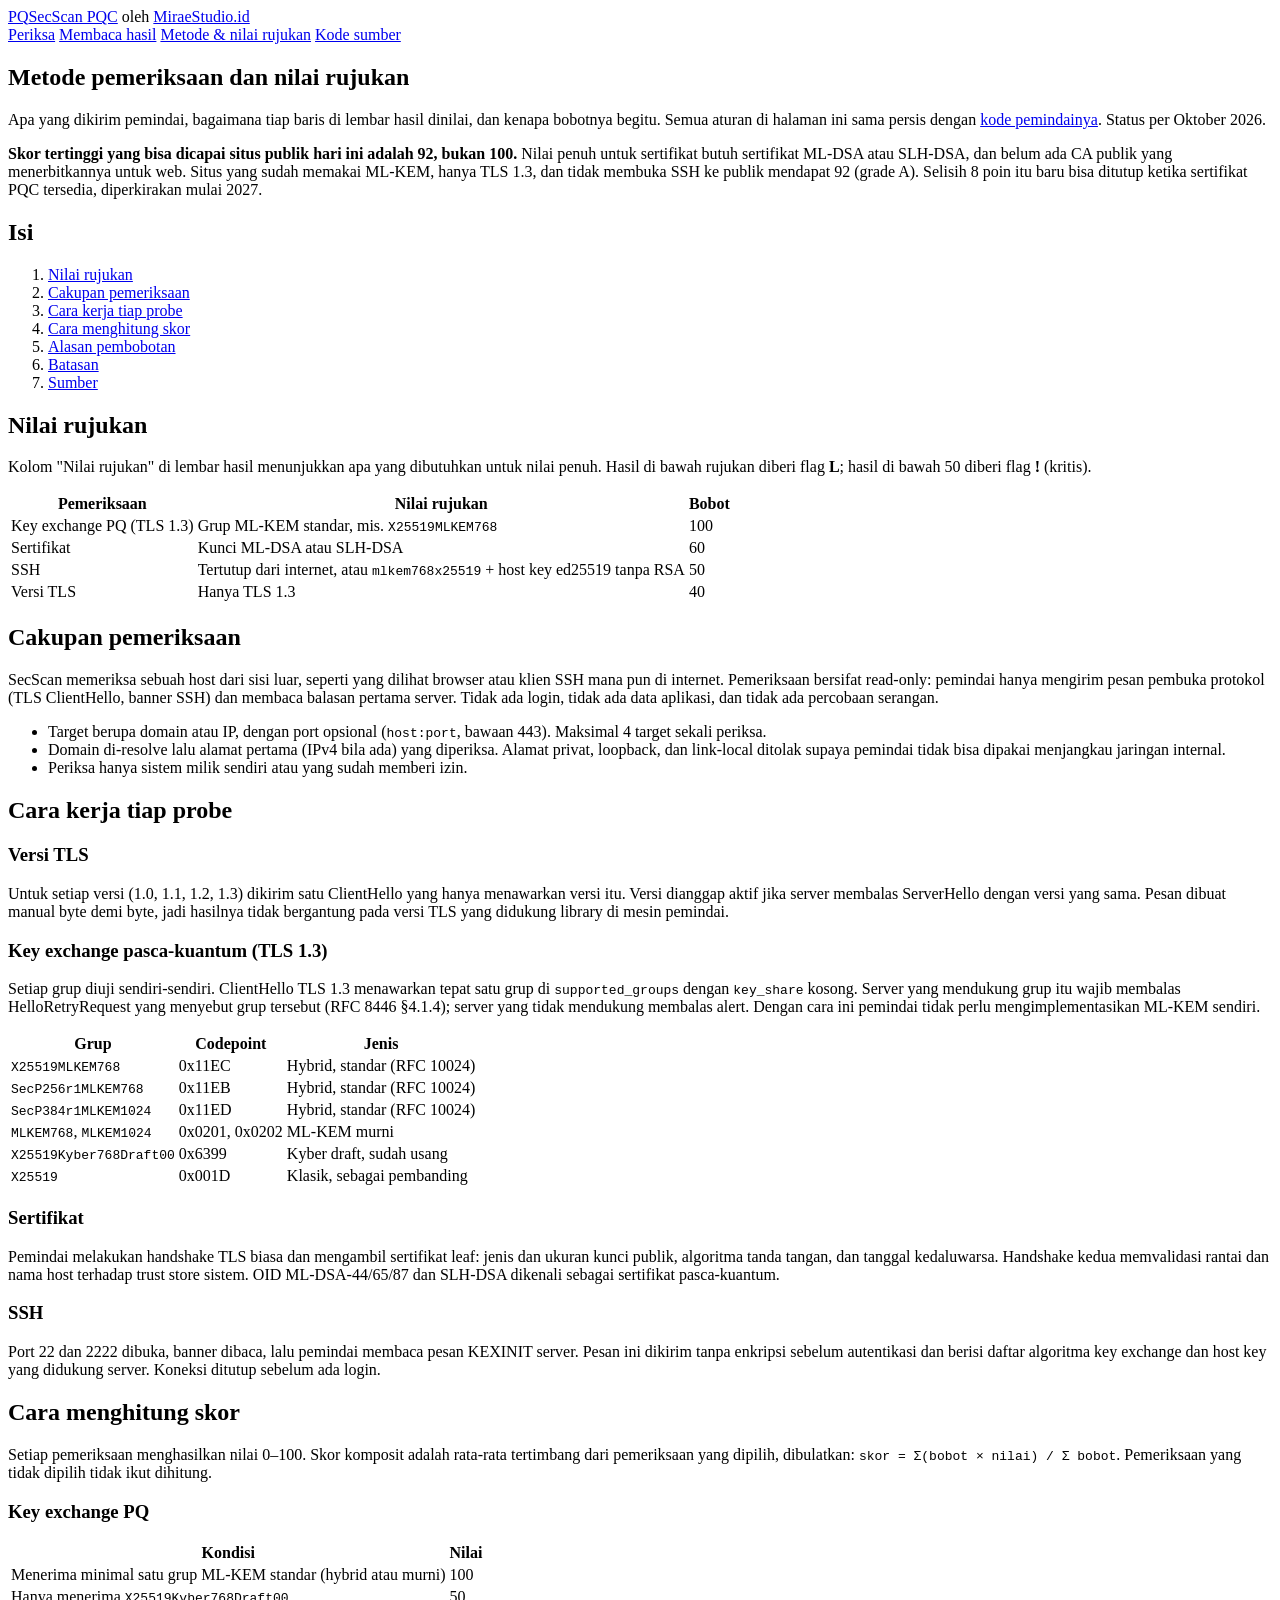
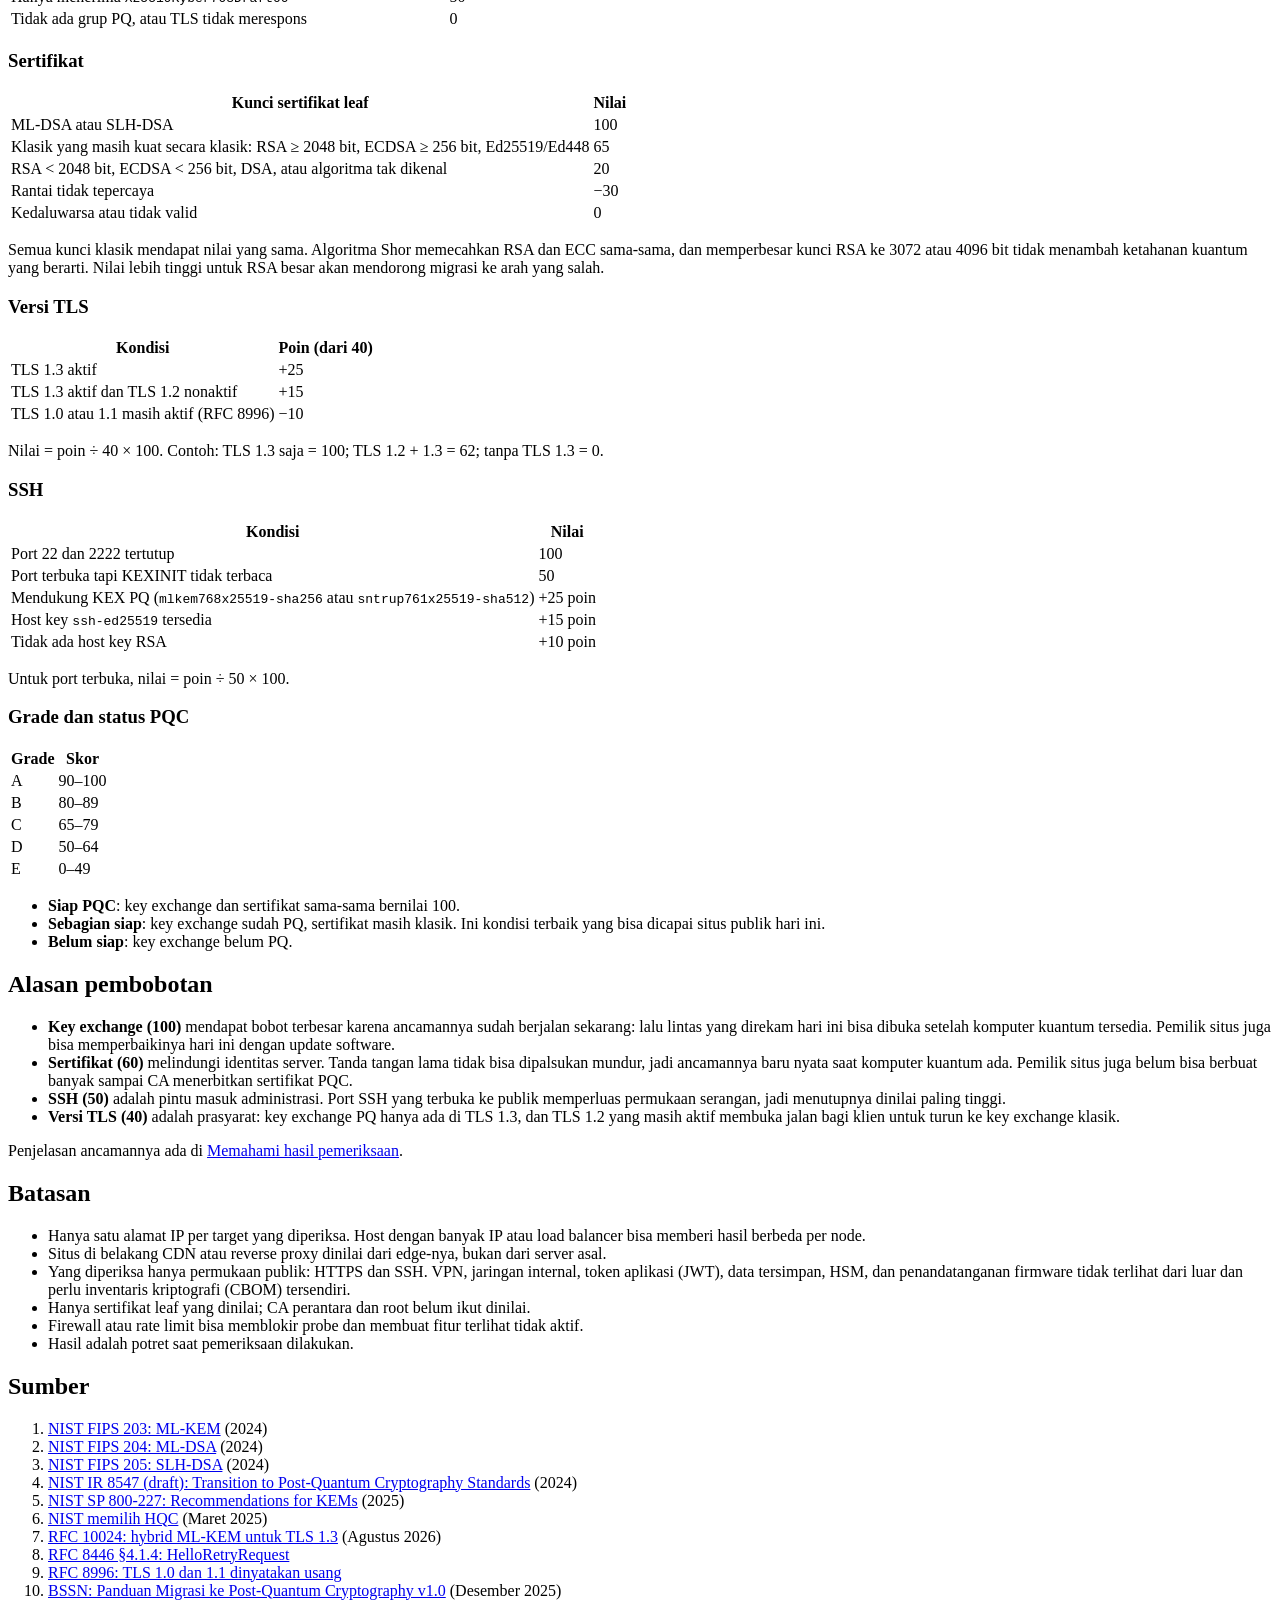
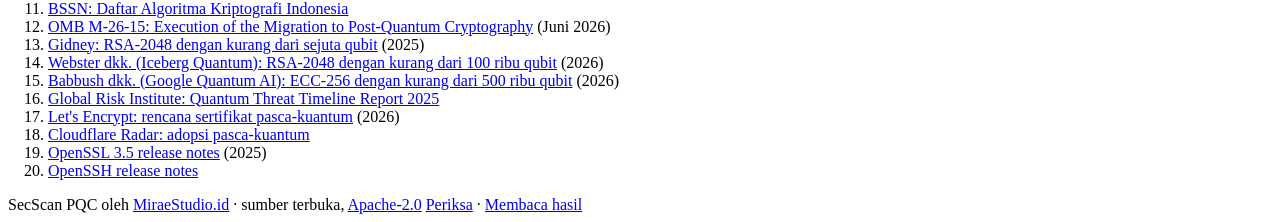
==== commit 15e2b60c: "Redesign SecScan as a lab result sheet, with the PQC reading guide The home page now shows a scan as" ====
--- a/app/static/metodologi.html
+++ b/app/static/metodologi.html
@@ -3,372 +3,243 @@
 <head>
 <meta charset="utf-8">
 <meta name="viewport" content="width=device-width, initial-scale=1">
-<title>Metodologi &amp; landasan teori · SecScan PQC</title>
-<meta name="description" content="Cara SecScan PQC memindai dan menilai kesiapan kriptografi tahan kuantum, beserta landasan teorinya.">
-<link rel="icon" href="data:image/svg+xml,<svg xmlns='http://www.w3.org/2000/svg' viewBox='0 0 32 32'><circle cx='16' cy='16' r='15' fill='%232563eb'/><polygon points='22,19.5 16,23 10,19.5 10,12.5 16,9 22,12.5' fill='none' stroke='white' stroke-width='2'/></svg>">
+<title>Metode &amp; nilai rujukan · SecScan PQC</title>
+<meta name="description" content="Cara SecScan PQC memeriksa server dan menghitung skor kesiapan kriptografi pasca-kuantum: probe, nilai rujukan, bobot, batasan, dan sumber.">
+<link rel="icon" href="data:image/svg+xml,<svg xmlns='http://www.w3.org/2000/svg' viewBox='0 0 32 32'><rect x='5' y='2' width='22' height='28' fill='white' stroke='%231d2321' stroke-width='2'/><rect x='5' y='2' width='22' height='7' fill='%2300705f'/><path d='M9 15h14M9 20h14M9 25h9' stroke='%231d2321' stroke-width='2'/></svg>">
+<link rel="preload" href="/static/fonts/atkinson-next.woff2" as="font" type="font/woff2" crossorigin>
 <link rel="stylesheet" href="/static/app.css">
 </head>
 <body>
-<main>
-  <header>
-    <svg width="36" height="36" viewBox="0 0 32 32" aria-hidden="true"><circle cx="16" cy="16" r="15" fill="#2563eb"/><polygon points="22,19.5 16,23 10,19.5 10,12.5 16,9 22,12.5" fill="none" stroke="#fff" stroke-width="2"/><circle cx="16" cy="16" r="2" fill="#fff"/></svg>
-    <div>
-      <h1>Metodologi &amp; landasan teori</h1>
-      <p>Apa yang dipindai, bagaimana skornya dihitung, dan kenapa. Status per Oktober 2026.</p>
-    </div>
-    <nav><a href="/">Scan</a><a href="/metodologi" aria-current="page">Metodologi &amp; teori</a></nav>
-  </header>
-
-  <div class="doc">
-    <section class="card">
-      <p class="callout"><b>Skor tertinggi yang bisa dicapai situs publik hari ini adalah 92, bukan 100.</b>
-        Nilai penuh untuk sertifikat butuh sertifikat ML-DSA atau SLH-DSA, dan belum ada CA publik yang menerbitkannya
-        untuk web. Situs yang sudah memakai ML-KEM, hanya TLS 1.3, dan tidak membuka SSH ke publik akan mendapat 92 (grade A).
-        Selisih 8 poin itu baru bisa ditutup ketika sertifikat PQC tersedia, diperkirakan mulai 2027.</p>
-      <nav class="toc" aria-label="Daftar isi">
-        <h2>Daftar isi</h2>
-        <ol>
-          <li><a href="#cakupan">Cakupan pemindaian</a></li>
-          <li><a href="#probe">Cara kerja tiap probe</a></li>
-          <li><a href="#skor">Cara menghitung skor</a></li>
-          <li><a href="#bobot">Alasan pembobotan</a></li>
-          <li><a href="#batasan">Batasan</a></li>
-          <li><a href="#dasar">Dasar kriptografi</a></li>
-          <li><a href="#ancaman">Ancaman komputer kuantum</a></li>
-          <li><a href="#qday">Seberapa dekat Q-Day</a></li>
-          <li><a href="#standar">Standar PQC</a></li>
-          <li><a href="#hybrid">Hybrid dan adopsi</a></li>
-          <li><a href="#sertifikat">Kenapa sertifikat tertinggal</a></li>
-          <li><a href="#tenggat">Tenggat waktu</a></li>
-          <li><a href="#perbaikan">Memperbaiki temuan</a></li>
-          <li><a href="#sumber">Sumber</a></li>
-        </ol>
-      </nav>
-    </section>
-
-    <section class="card" id="cakupan">
-      <h2>1. Cakupan pemindaian</h2>
-      <p>SecScan memeriksa sebuah host dari sisi luar, seperti yang dilihat browser atau klien SSH mana pun di internet.
-        Pemindaian bersifat read-only: alat ini hanya mengirim pesan pembuka protokol (TLS ClientHello, banner SSH)
-        dan membaca balasan pertama server. Tidak ada login, tidak ada data aplikasi, dan tidak ada percobaan serangan.</p>
-      <ul>
-        <li>Target berupa domain atau IP, dengan port opsional (<code>host:port</code>, default 443).</li>
-        <li>Domain di-resolve lalu alamat pertama (IPv4 bila ada) yang dipindai. Alamat privat, loopback, dan link-local ditolak
-          supaya alat ini tidak bisa dipakai menjangkau jaringan internal.</li>
-        <li>Empat pemeriksaan bisa dipilih: key exchange PQ, sertifikat, versi TLS, dan SSH (port 22 dan 2222).</li>
-        <li>Pindai hanya sistem milik sendiri atau yang sudah memberi izin.</li>
-      </ul>
-    </section>
-
-    <section class="card" id="probe">
-      <h2>2. Cara kerja tiap probe</h2>
-      <h3>Versi TLS</h3>
-      <p>Untuk setiap versi (1.0, 1.1, 1.2, 1.3) dikirim satu ClientHello yang hanya menawarkan versi itu. Versi dianggap aktif
-        jika server membalas ServerHello dengan versi yang sama. Pesan dibuat manual byte demi byte, jadi hasilnya tidak
-        bergantung pada versi TLS yang didukung library di mesin pemindai.</p>
-      <h3>Key exchange pasca-kuantum (TLS 1.3)</h3>
-      <p>Setiap grup diuji sendiri-sendiri. ClientHello TLS 1.3 menawarkan tepat satu grup di <code>supported_groups</code>
-        dengan <code>key_share</code> kosong. Server yang mendukung grup itu wajib membalas HelloRetryRequest yang menyebut grup
-        tersebut (RFC 8446 §4.1.4); server yang tidak mendukung membalas alert. Dengan cara ini pemindai tidak perlu
-        mengimplementasikan ML-KEM sendiri.</p>
-      <div class="scroll"><table>
-        <thead><tr><th>Grup</th><th>Codepoint</th><th>Jenis</th></tr></thead>
-        <tbody>
-          <tr><td><code>X25519MLKEM768</code></td><td>0x11EC</td><td>Hybrid, standar (RFC 10024)</td></tr>
-          <tr><td><code>SecP256r1MLKEM768</code></td><td>0x11EB</td><td>Hybrid, standar (RFC 10024)</td></tr>
-          <tr><td><code>SecP384r1MLKEM1024</code></td><td>0x11ED</td><td>Hybrid, standar (RFC 10024)</td></tr>
-          <tr><td><code>MLKEM768</code>, <code>MLKEM1024</code></td><td>0x0201, 0x0202</td><td>ML-KEM murni</td></tr>
-          <tr><td><code>X25519Kyber768Draft00</code></td><td>0x6399</td><td>Kyber draft, sudah usang</td></tr>
-          <tr><td><code>X25519</code></td><td>0x001D</td><td>Klasik, sebagai pembanding</td></tr>
-        </tbody>
-      </table></div>
-      <h3>Sertifikat</h3>
-      <p>Pemindai melakukan handshake TLS biasa dan mengambil sertifikat leaf: jenis dan ukuran kunci publik, algoritma tanda tangan,
-        dan tanggal kedaluwarsa. Handshake kedua memvalidasi rantai dan nama host terhadap trust store sistem.
-        OID ML-DSA-44/65/87 dan SLH-DSA dikenali sebagai sertifikat pasca-kuantum.</p>
-      <h3>SSH</h3>
-      <p>Port 22 dan 2222 dibuka, banner dibaca, lalu pemindai membaca pesan KEXINIT server. Pesan ini dikirim tanpa enkripsi sebelum
-        autentikasi dan berisi daftar algoritma key exchange dan host key yang didukung server.
-        Koneksi ditutup sebelum ada login.</p>
-    </section>
-
-    <section class="card" id="skor">
-      <h2>3. Cara menghitung skor</h2>
-      <p>Setiap pemeriksaan menghasilkan persentase 0–100. Skor komposit adalah rata-rata tertimbang dari pemeriksaan yang dipilih,
-        dibulatkan: <code>skor = Σ(bobot × persen) / Σ bobot</code>. Pemeriksaan yang tidak dipilih tidak ikut dihitung.</p>
-      <div class="scroll"><table>
-        <thead><tr><th>Pemeriksaan</th><th class="num">Bobot</th></tr></thead>
-        <tbody>
-          <tr><td>Key exchange PQ (TLS 1.3)</td><td class="num" data-weight="kex">100</td></tr>
-          <tr><td>Sertifikat</td><td class="num" data-weight="cert">60</td></tr>
-          <tr><td>SSH</td><td class="num" data-weight="ssh">50</td></tr>
-          <tr><td>Versi TLS</td><td class="num" data-weight="tls">40</td></tr>
-        </tbody>
-      </table></div>
-
-      <h3>Key exchange PQ</h3>
-      <div class="scroll"><table>
-        <thead><tr><th>Kondisi</th><th class="num">Persen</th></tr></thead>
-        <tbody>
-          <tr><td>Menerima minimal satu grup ML-KEM standar (hybrid atau murni)</td><td class="num">100</td></tr>
-          <tr><td>Hanya menerima <code>X25519Kyber768Draft00</code></td><td class="num">50</td></tr>
-          <tr><td>Tidak ada grup PQ, atau TLS tidak merespons</td><td class="num">0</td></tr>
-        </tbody>
-      </table></div>
-
-      <h3>Sertifikat</h3>
-      <div class="scroll"><table>
-        <thead><tr><th>Kunci sertifikat leaf</th><th class="num">Persen</th></tr></thead>
-        <tbody>
-          <tr><td>ML-DSA atau SLH-DSA</td><td class="num">100</td></tr>
-          <tr><td>Klasik yang masih kuat secara klasik: RSA ≥ 2048 bit, ECDSA ≥ 256 bit, Ed25519/Ed448</td><td class="num" data-cert-classical>65</td></tr>
-          <tr><td>RSA &lt; 2048 bit, ECDSA &lt; 256 bit, DSA, atau algoritma tak dikenal</td><td class="num">20</td></tr>
-          <tr><td>Rantai tidak tepercaya</td><td class="num">−30</td></tr>
-          <tr><td>Kedaluwarsa</td><td class="num">0</td></tr>
-        </tbody>
-      </table></div>
-      <p>Semua kunci klasik mendapat nilai yang sama. Algoritma Shor memecahkan RSA dan ECC sama-sama, dan memperbesar kunci RSA
-        ke 3072 atau 4096 bit tidak menambah ketahanan kuantum yang berarti. Skor yang lebih tinggi untuk RSA besar akan
-        mendorong migrasi ke arah yang salah.</p>
-
-      <h3>Versi TLS</h3>
-      <div class="scroll"><table>
-        <thead><tr><th>Kondisi</th><th class="num">Poin (dari 40)</th></tr></thead>
-        <tbody>
-          <tr><td>TLS 1.3 aktif</td><td class="num">+25</td></tr>
-          <tr><td>TLS 1.3 aktif dan TLS 1.2 nonaktif</td><td class="num">+15</td></tr>
-          <tr><td>TLS 1.0 atau 1.1 masih aktif (RFC 8996)</td><td class="num">−10</td></tr>
-        </tbody>
-      </table></div>
-      <p>Persen = poin ÷ 40. Contoh: TLS 1.3 saja = 100%; TLS 1.2 + 1.3 = 62%; tanpa TLS 1.3 = 0%.</p>
-
-      <h3>SSH</h3>
-      <div class="scroll"><table>
-        <thead><tr><th>Kondisi</th><th class="num">Nilai</th></tr></thead>
-        <tbody>
-          <tr><td>Port 22 dan 2222 tertutup</td><td class="num">100%</td></tr>
-          <tr><td>Port terbuka tapi KEXINIT tidak terbaca</td><td class="num">50%</td></tr>
-          <tr><td>Mendukung KEX PQ (<code>mlkem768x25519-sha256</code> atau <code>sntrup761x25519-sha512</code>)</td><td class="num">+25 poin</td></tr>
-          <tr><td>Host key <code>ssh-ed25519</code> tersedia</td><td class="num">+15 poin</td></tr>
-          <tr><td>Tidak ada host key RSA</td><td class="num">+10 poin</td></tr>
-        </tbody>
-      </table></div>
-      <p>Untuk port terbuka, persen = poin ÷ 50.</p>
-
-      <h3>Grade dan status PQC</h3>
-      <div class="scroll"><table>
-        <thead><tr><th>Grade</th><th class="num">Skor</th></tr></thead>
-        <tbody>
-          <tr><td><span class="badge gA">A</span></td><td class="num">90–100</td></tr>
-          <tr><td><span class="badge gB">B</span></td><td class="num">80–89</td></tr>
-          <tr><td><span class="badge gC">C</span></td><td class="num">65–79</td></tr>
-          <tr><td><span class="badge gD">D</span></td><td class="num">50–64</td></tr>
-          <tr><td><span class="badge gE">E</span></td><td class="num">0–49</td></tr>
-        </tbody>
-      </table></div>
-      <ul>
-        <li><b>SIAP PQC</b>: key exchange dan sertifikat sama-sama 100%.</li>
-        <li><b>SEBAGIAN</b>: key exchange sudah PQ, sertifikat masih klasik. Ini kondisi terbaik yang bisa dicapai situs publik hari ini.</li>
-        <li><b>BELUM SIAP</b>: key exchange belum PQ.</li>
-      </ul>
-    </section>
-
-    <section class="card" id="bobot">
-      <h2>4. Alasan pembobotan</h2>
-      <ul>
-        <li><b>Key exchange (100)</b> mendapat bobot terbesar karena ancamannya sudah berjalan sekarang. Lalu lintas yang direkam hari ini
-          bisa dibuka setelah komputer kuantum tersedia (<i>harvest now, decrypt later</i>). Pemilik situs juga bisa memperbaikinya
-          hari ini dengan update software.</li>
-        <li><b>Sertifikat (60)</b> melindungi identitas server. Tanda tangan lama tidak bisa dipalsukan mundur, jadi ancamannya baru nyata
-          saat komputer kuantum ada. Pemilik situs juga belum bisa berbuat banyak sampai CA menerbitkan sertifikat PQC.</li>
-        <li><b>SSH (50)</b> adalah pintu masuk administrasi. Port SSH yang terbuka ke publik memperluas permukaan serangan, jadi menutupnya
-          dinilai paling tinggi.</li>
-        <li><b>Versi TLS (40)</b> adalah prasyarat: key exchange PQ hanya ada di TLS 1.3, dan TLS 1.2 yang masih aktif membuka jalan bagi
-          klien untuk turun ke key exchange klasik.</li>
-      </ul>
-    </section>
-
-    <section class="card" id="batasan">
-      <h2>5. Batasan</h2>
-      <ul>
-        <li>Hanya satu alamat IP per target yang dipindai. Host dengan banyak IP atau load balancer bisa memberi hasil berbeda per node.</li>
-        <li>Situs di belakang CDN atau reverse proxy dinilai dari edge-nya, bukan dari server asal.</li>
-        <li>Yang diperiksa hanya permukaan publik: HTTPS dan SSH. VPN, jaringan internal, token aplikasi (JWT), data tersimpan,
-          HSM, dan penandatanganan firmware tidak terlihat dari luar dan perlu inventaris kriptografi (CBOM) tersendiri.</li>
-        <li>Hanya sertifikat leaf yang dinilai; CA perantara dan root belum ikut dinilai.</li>
-        <li>Firewall atau rate limit bisa memblokir probe dan membuat fitur terlihat tidak aktif.</li>
-        <li>Hasil adalah potret saat pemindaian dilakukan.</li>
-      </ul>
-    </section>
-
-    <section class="card" id="dasar">
-      <h2>6. Dasar kriptografi</h2>
-      <p>Kriptografi <b>simetris</b> memakai satu kunci yang sama di kedua pihak. Cepat, jadi dipakai untuk mengunci data dalam jumlah besar.
-        AES-256 dan ChaCha20 termasuk jenis ini.</p>
-      <p>Kriptografi <b>asimetris</b> (public-key) memakai sepasang kunci: kunci publik boleh disebar, kunci privat dirahasiakan.
-        Jenis ini lambat, tapi bisa bertukar kunci dengan pihak asing lewat jalur terbuka (<i>key exchange</i>) dan membuat
-        tanda tangan digital. RSA dan ECC termasuk jenis ini; ECDH, ECDSA, X25519, dan Ed25519 adalah varian ECC.</p>
-      <p>Saat browser membuka situs HTTPS, terjadi tiga langkah:</p>
-      <ol>
-        <li>Browser dan server menyepakati kunci AES rahasia memakai ECC atau RSA (key exchange). Diperiksa oleh probe <i>key exchange PQ</i>.</li>
-        <li>Server menunjukkan sertifikat yang ditandatangani RSA atau ECDSA. Diperiksa oleh probe <i>sertifikat</i>.</li>
-        <li>Data dikirim dalam keadaan terkunci AES.</li>
-      </ol>
-      <p>Komputer kuantum mengancam langkah 1 dan 2. Brankasnya (AES-256) tetap kuat; yang rentan adalah amplop tempat kunci brankas dikirim.</p>
-    </section>
-
-    <section class="card" id="ancaman">
-      <h2>7. Ancaman komputer kuantum</h2>
-      <p><b>Algoritma Shor</b> (1994) memfaktorkan bilangan besar dan memecahkan soal kurva eliptis. Dengan komputer kuantum yang cukup besar,
-        RSA dan ECC patah total, berapa pun ukuran kuncinya. <b>Algoritma Grover</b> (1996) hanya mempercepat tebak-tebakan kunci:
-        AES-256 tetap setara 128-bit, dan itu masih mustahil ditebak.</p>
-      <div class="scroll"><table>
-        <thead><tr><th>Algoritma</th><th>Nasibnya</th><th>Tindakan</th></tr></thead>
-        <tbody>
-          <tr><td>RSA, ECC (ECDH, X25519)</td><td>Patah</td><td>Ganti ke ML-KEM, hybrid dulu</td></tr>
-          <tr><td>Tanda tangan RSA, ECDSA</td><td>Patah</td><td>Ganti ke ML-DSA atau SLH-DSA</td></tr>
-          <tr><td>AES-128</td><td>Masih aman menurut NIST</td><td>AES-256 untuk data rahasia jangka panjang</td></tr>
-          <tr><td>AES-256, ChaCha20</td><td>Aman</td><td>Tidak perlu diubah</td></tr>
-          <tr><td>SHA-256, SHA-3</td><td>Aman, sedikit melemah</td><td>SHA-384 ke atas untuk jangka panjang</td></tr>
-        </tbody>
-      </table></div>
-      <p><b>Harvest now, decrypt later</b>: penyerang merekam data terenkripsi hari ini dan menyimpannya sampai komputer kuantum
-        yang cukup besar (CRQC) tersedia. Data yang harus rahasia lama, seperti rekam medis, data kependudukan, dan data finansial,
-        sudah terancam sekarang. Untuk tanda tangan, ancamannya <b>trust now, forge later</b>: perangkat berumur panjang harus
-        menerima tanda tangan PQC sejak awal.</p>
-      <p><b>Pertidaksamaan Mosca</b>: jika X (berapa lama data harus rahasia) + Y (lama migrasi, biasanya 5–15 tahun) &gt; Z (sisa waktu sampai Q-Day),
-        migrasi sudah terlambat.</p>
-    </section>
-
-    <section class="card" id="qday">
-      <h2>8. Seberapa dekat Q-Day</h2>
-      <p>Perkiraan sumber daya untuk memecahkan kripto terus turun:</p>
-      <div class="scroll"><table>
-        <thead><tr><th>Kapan</th><th>Siapa</th><th>Target</th><th class="num">Qubit fisik</th><th class="num">Waktu</th></tr></thead>
-        <tbody>
-          <tr><td>2019</td><td>Gidney &amp; Ekerå (Google)</td><td>RSA-2048</td><td class="num">~20 juta</td><td class="num">~8 jam</td></tr>
-          <tr><td>Mei 2025</td><td>Gidney (Google)</td><td>RSA-2048</td><td class="num">&lt; 1 juta</td><td class="num">&lt; 1 minggu</td></tr>
-          <tr><td>Feb 2026</td><td>Iceberg Quantum</td><td>RSA-2048</td><td class="num">&lt; 100 ribu</td><td class="num">–</td></tr>
-          <tr><td>Mar 2026</td><td>Google Quantum AI, Stanford, dkk.</td><td>ECC-256</td><td class="num">&lt; 500 ribu</td><td class="num">~9 menit</td></tr>
-        </tbody>
-      </table></div>
-      <p>Dua angka terakhir berasal dari simulasi dan mengandaikan hardware yang lebih maju dari yang ada sekarang. ECC ternyata lebih mudah
-        dipecahkan daripada RSA, sekitar 1.200–1.450 qubit logis. Mesin terbaik tahun 2026 baru punya sekitar 50–100 qubit logis.
-        Jaraknya masih jauh, tapi menyempit lebih cepat dari perkiraan beberapa tahun lalu. RSA-2048 belum pernah dipecahkan,
-        dan rekor Shor yang jujur baru memfaktorkan angka 21.</p>
-    </section>
-
-    <section class="card" id="standar">
-      <h2>9. Standar PQC</h2>
-      <p>PQC adalah matematika baru yang tetap sulit bagi komputer kuantum, dan berjalan di CPU biasa lewat update software.
-        NIST memilihnya lewat kompetisi terbuka 2016–2024 dengan 82 kandidat. Rainbow dan SIKE dipatahkan di tengah jalan (2022)
-        dengan komputer biasa. Karena itu algoritma baru perlu diuji lama.</p>
-      <div class="scroll"><table>
-        <thead><tr><th>Nama</th><th>Standar</th><th>Nama lama</th><th>Fungsi</th><th>Status Okt 2026</th></tr></thead>
-        <tbody>
-          <tr><td>ML-KEM</td><td>FIPS 203</td><td>Kyber</td><td>Tukar kunci</td><td>Final 2024</td></tr>
-          <tr><td>ML-DSA</td><td>FIPS 204</td><td>Dilithium</td><td>Tanda tangan utama</td><td>Final 2024</td></tr>
-          <tr><td>SLH-DSA</td><td>FIPS 205</td><td>SPHINCS+</td><td>Tanda tangan cadangan (hash)</td><td>Final 2024</td></tr>
-          <tr><td>FN-DSA</td><td>FIPS 206</td><td>Falcon</td><td>Tanda tangan kecil</td><td>Draft belum terbit</td></tr>
-          <tr><td>HQC</td><td>FIPS 207</td><td>–</td><td>Tukar kunci cadangan</td><td>Dipilih Mar 2025, draft belum terbit</td></tr>
-        </tbody>
-      </table></div>
-      <p>Angka di belakang nama menunjukkan tingkat kekuatan: ML-KEM-512/768/1024 setara AES-128/192/256, dan ML-DSA-44/65/87 mengikuti pola yang sama.</p>
-    </section>
-
-    <section class="card" id="hybrid">
-      <h2>10. Hybrid dan adopsi</h2>
-      <p>Hybrid memasang dua gembok sekaligus: X25519 dan ML-KEM. Kunci akhir diturunkan dari keduanya, jadi penyerang harus membuka
-        dua-duanya. Jika ML-KEM ternyata cacat, X25519 masih melindungi; jika komputer kuantum datang, ML-KEM masih melindungi.
-        <code>X25519MLKEM768</code> kini standar IETF (RFC 10024, Agustus 2026). BSSN menyarankan hybrid "DAN" seperti ini.</p>
-      <ul>
-        <li>Chrome, Edge, Firefox, dan Safari memakai hybrid ML-KEM secara otomatis.</li>
-        <li>Di jaringan Cloudflare, porsi lalu lintas browser yang memakai PQC sekitar 70% (September 2026), tapi hanya sekitar 15% server asal yang mendukungnya.</li>
-        <li>OpenSSL 3.5+ dan Go 1.24+ menawarkan <code>X25519MLKEM768</code> secara default; BoringSSL, AWS-LC, rustls, dan Java juga mendukungnya.</li>
-        <li>OpenSSH 10 memakai <code>mlkem768x25519-sha256</code> sebagai default.</li>
-      </ul>
-    </section>
-
-    <section class="card" id="sertifikat">
-      <h2>11. Kenapa sertifikat tertinggal</h2>
-      <p>Tukar kunci cukup diperbarui di dua sisi koneksi. Sertifikat melibatkan seluruh rantai kepercayaan internet (PKI): CA, browser, dan server.
-        Masalah utamanya ukuran:</p>
-      <div class="scroll"><table>
-        <thead><tr><th>Algoritma</th><th class="num">Kunci publik (byte)</th><th class="num">Tanda tangan (byte)</th></tr></thead>
-        <tbody>
-          <tr><td>ECDSA P-256</td><td class="num">64</td><td class="num">~64–72</td></tr>
-          <tr><td>RSA-2048</td><td class="num">256</td><td class="num">256</td></tr>
-          <tr><td>ML-DSA-44</td><td class="num">1.312</td><td class="num">2.420</td></tr>
-          <tr><td>ML-DSA-65</td><td class="num">1.952</td><td class="num">3.309</td></tr>
-          <tr><td>SLH-DSA-128s</td><td class="num">32</td><td class="num">7.856</td></tr>
-        </tbody>
-      </table></div>
-      <p>Satu handshake HTTPS memuat sekitar lima tanda tangan, jadi sertifikat ML-DSA bisa menambah lebih dari 10 KB per koneksi.
-        Solusi yang disiapkan adalah <b>Merkle Tree Certificates</b>: banyak sertifikat ditandatangani bersama dengan satu tanda tangan.
-        Let's Encrypt menjalankan uji coba akhir 2026 dan produksi 2027; Cloudflare menjadi penerbit sertifikat PQC mulai 2027.
-        Sampai saat itu, skor sertifikat 65% adalah nilai maksimum yang realistis.</p>
-    </section>
-
-    <section class="card" id="tenggat">
-      <h2>12. Tenggat waktu</h2>
-      <ul>
-        <li><b>NIST IR 8547</b> (draft): kekuatan 112-bit seperti RSA-2048 usang setelah 2030; semua RSA dan ECC dilarang setelah 2035.</li>
-        <li><b>Amerika Serikat</b>: Perintah Presiden 14412 (Juni 2026) menargetkan tukar kunci PQC 31 Desember 2030 dan tanda tangan PQC
-          31 Desember 2031 untuk sistem bernilai tinggi; memo OMB M-26-15 menargetkan migrasi selesai 2035.</li>
-        <li><b>NSA CNSA 2.0</b>: ML-KEM-1024 dan ML-DSA-87 untuk sistem keamanan nasional; semua sistem 2035.</li>
-        <li><b>Uni Eropa dan Inggris</b>: infrastruktur kritis sekitar 2030–2031, selesai 2035.</li>
-        <li><b>Indonesia</b>: BSSN menerbitkan Panduan Migrasi ke Post-Quantum Cryptography v1.0 (Desember 2025), menyarankan
-          ML-KEM-1024 dan ML-DSA-87 dengan hybrid, dan sedang menyusun peta jalan nasional lewat gugus tugas (2026).
-          Daftar algoritma kriptografi resmi belum memuat PQC.</li>
-      </ul>
-    </section>
-
-    <section class="card" id="perbaikan">
-      <h2>13. Memperbaiki temuan</h2>
-      <h3>Key exchange PQ tidak aktif</h3>
-      <p>Perbarui stack TLS. OpenSSL 3.5+ dan Go 1.24+ sudah menawarkan <code>X25519MLKEM768</code> secara default. Untuk nginx dengan OpenSSL 3.5+:</p>
-      <pre><code>ssl_protocols TLSv1.3;
-ssl_ecdh_curve X25519MLKEM768:X25519:prime256v1;</code></pre>
-      <p>Caddy 2.10+ sudah mengaktifkannya tanpa konfigurasi. Situs di belakang Cloudflare mendapatkannya di edge.</p>
-      <h3>TLS 1.2 atau lebih lama masih aktif</h3>
-      <p>Matikan TLS 1.0 dan 1.1 sekarang. Matikan TLS 1.2 setelah memastikan tidak ada klien lama yang masih butuh
-        (perangkat Android lama, sistem tertanam, integrasi B2B).</p>
-      <h3>SSH tanpa KEX PQ atau dengan host key RSA</h3>
-      <p>Perbarui ke OpenSSH 9.9+ untuk <code>mlkem768x25519-sha256</code>, hapus host key RSA dan pakai ed25519, atau tutup port SSH dari
-        internet dan akses lewat VPN atau tunnel.</p>
-      <h3>Sertifikat klasik</h3>
-      <p>Belum bisa diperbaiki untuk situs publik. Yang bisa dilakukan sekarang: pastikan otomatisasi penerbitan sertifikat
-        (ACME) siap mengganti algoritma, catat semua sertifikat di inventaris, dan tanyakan roadmap PQC ke CA.
-        Jangan pindah ke RSA-4096 dengan alasan kuantum.</p>
-    </section>
-
-    <section class="card refs" id="sumber">
-      <h2>14. Sumber</h2>
-      <ol>
-        <li><a href="https://csrc.nist.gov/pubs/fips/203/final">NIST FIPS 203: ML-KEM</a> (2024)</li>
-        <li><a href="https://csrc.nist.gov/pubs/fips/204/final">NIST FIPS 204: ML-DSA</a> (2024)</li>
-        <li><a href="https://csrc.nist.gov/pubs/fips/205/final">NIST FIPS 205: SLH-DSA</a> (2024)</li>
-        <li><a href="https://csrc.nist.gov/pubs/ir/8547/ipd">NIST IR 8547 (draft): Transition to Post-Quantum Cryptography Standards</a> (2024)</li>
-        <li><a href="https://www.nist.gov/news-events/news/2025/09/recommendations-key-encapsulation-mechanisms-nist-publishes-sp-800-227">NIST SP 800-227: Recommendations for KEMs</a> (2025)</li>
-        <li><a href="https://www.nist.gov/news-events/news/2025/03/nist-selects-hqc-fifth-algorithm-post-quantum-encryption">NIST memilih HQC</a> (Maret 2025)</li>
-        <li><a href="https://www.rfc-editor.org/rfc/rfc10024">RFC 10024: hybrid ML-KEM untuk TLS 1.3</a> (Agustus 2026)</li>
-        <li><a href="https://www.rfc-editor.org/rfc/rfc8446#section-4.1.4">RFC 8446 §4.1.4: HelloRetryRequest</a></li>
-        <li><a href="https://www.rfc-editor.org/rfc/rfc8996">RFC 8996: TLS 1.0 dan 1.1 dinyatakan usang</a></li>
-        <li><a href="https://www.bssn.go.id/media/uploads/2026/01/SK.07.03-2025-007-Panduan-Migrasi-ke-Post-Quantum-Cryptography-versi-1.0.pdf">BSSN: Panduan Migrasi ke Post-Quantum Cryptography v1.0</a> (Desember 2025)</li>
-        <li><a href="https://www.bssn.go.id/daftar-algoritma-kriptografi-indonesia/">BSSN: Daftar Algoritma Kriptografi Indonesia</a></li>
-        <li><a href="https://www.whitehouse.gov/wp-content/uploads/2026/06/M-26-15-Execution-of-the-Migration-to-Post-Quantum-Cryptography.pdf">OMB M-26-15: Execution of the Migration to Post-Quantum Cryptography</a> (Juni 2026)</li>
-        <li><a href="https://arxiv.org/abs/2505.15917">Gidney: RSA-2048 dengan kurang dari sejuta qubit</a> (2025)</li>
-        <li><a href="https://arxiv.org/abs/2602.11457">Webster dkk. (Iceberg Quantum): RSA-2048 dengan kurang dari 100 ribu qubit</a> (2026)</li>
-        <li><a href="https://arxiv.org/abs/2603.28846">Babbush dkk. (Google Quantum AI): ECC-256 dengan kurang dari 500 ribu qubit</a> (2026)</li>
-        <li><a href="https://www.evolutionq.com/publications/quantum-threat-timeline-research-report-2025">Global Risk Institute: Quantum Threat Timeline Report 2025</a></li>
-        <li><a href="https://letsencrypt.org/2026/06/03/pq-certs">Let's Encrypt: rencana sertifikat pasca-kuantum</a> (2026)</li>
-        <li><a href="https://radar.cloudflare.com/post-quantum">Cloudflare Radar: adopsi pasca-kuantum</a></li>
-        <li><a href="https://openssl-library.org/news/openssl-3.5-notes/">OpenSSL 3.5 release notes</a> (2025)</li>
-        <li><a href="https://www.openssh.com/releasenotes.html">OpenSSH release notes</a></li>
-      </ol>
-    </section>
+<header class="letterhead">
+  <div class="wrap">
+    <a class="brand" href="/"><span class="brand-code">PQ</span><span class="brand-name">SecScan PQC</span></a>
+    <span class="brand-by">oleh <a href="https://miraestudio.id">MiraeStudio.id</a></span>
+    <nav aria-label="Utama">
+      <a href="/">Periksa</a>
+      <a href="/#membaca">Membaca hasil</a>
+      <a href="/metodologi" aria-current="page">Metode &amp; nilai rujukan</a>
+      <a href="https://github.com/Nael-Nathanael/secscan-pqc">Kode sumber</a>
+    </nav>
   </div>
-  <footer>SecScan PQC · <a href="https://github.com/Nael-Nathanael/secscan-pqc">kode sumber</a> (Apache-2.0)</footer>
+</header>
+
+<main class="wrap doc">
+  <section class="intro">
+    <h1>Metode pemeriksaan dan nilai rujukan</h1>
+    <p>Apa yang dikirim pemindai, bagaimana tiap baris di lembar hasil dinilai, dan kenapa bobotnya begitu.
+      Semua aturan di halaman ini sama persis dengan <a href="https://github.com/Nael-Nathanael/secscan-pqc/blob/main/app/scanner.py">kode pemindainya</a>.
+      Status per Oktober 2026.</p>
+  </section>
+
+  <p class="key"><b>Skor tertinggi yang bisa dicapai situs publik hari ini adalah 92, bukan 100.</b>
+    Nilai penuh untuk sertifikat butuh sertifikat ML-DSA atau SLH-DSA, dan belum ada CA publik yang menerbitkannya untuk web.
+    Situs yang sudah memakai ML-KEM, hanya TLS 1.3, dan tidak membuka SSH ke publik mendapat 92 (grade A).
+    Selisih 8 poin itu baru bisa ditutup ketika sertifikat PQC tersedia, diperkirakan mulai 2027.</p>
+
+  <nav class="sheet toc" aria-label="Daftar isi">
+    <h2>Isi</h2>
+    <ol>
+      <li><a href="#rujukan">Nilai rujukan</a></li>
+      <li><a href="#cakupan">Cakupan pemeriksaan</a></li>
+      <li><a href="#probe">Cara kerja tiap probe</a></li>
+      <li><a href="#skor">Cara menghitung skor</a></li>
+      <li><a href="#bobot">Alasan pembobotan</a></li>
+      <li><a href="#batasan">Batasan</a></li>
+      <li><a href="#sumber">Sumber</a></li>
+    </ol>
+  </nav>
+
+  <section class="sheet" id="rujukan">
+    <h2>Nilai rujukan</h2>
+    <p>Kolom "Nilai rujukan" di lembar hasil menunjukkan apa yang dibutuhkan untuk nilai penuh. Hasil di bawah rujukan diberi flag
+      <b>L</b>; hasil di bawah 50 diberi flag <b>!</b> (kritis).</p>
+    <div class="scroll"><table>
+      <thead><tr><th>Pemeriksaan</th><th>Nilai rujukan</th><th class="num">Bobot</th></tr></thead>
+      <tbody>
+        <tr><td>Key exchange PQ (TLS 1.3)</td><td>Grup ML-KEM standar, mis. <code>X25519MLKEM768</code></td><td class="num" data-weight="kex">100</td></tr>
+        <tr><td>Sertifikat</td><td>Kunci ML-DSA atau SLH-DSA</td><td class="num" data-weight="cert">60</td></tr>
+        <tr><td>SSH</td><td>Tertutup dari internet, atau <code>mlkem768x25519</code> + host key ed25519 tanpa RSA</td><td class="num" data-weight="ssh">50</td></tr>
+        <tr><td>Versi TLS</td><td>Hanya TLS 1.3</td><td class="num" data-weight="tls">40</td></tr>
+      </tbody>
+    </table></div>
+  </section>
+
+  <section class="sheet" id="cakupan">
+    <h2>Cakupan pemeriksaan</h2>
+    <p>SecScan memeriksa sebuah host dari sisi luar, seperti yang dilihat browser atau klien SSH mana pun di internet.
+      Pemeriksaan bersifat read-only: pemindai hanya mengirim pesan pembuka protokol (TLS ClientHello, banner SSH)
+      dan membaca balasan pertama server. Tidak ada login, tidak ada data aplikasi, dan tidak ada percobaan serangan.</p>
+    <ul>
+      <li>Target berupa domain atau IP, dengan port opsional (<code>host:port</code>, bawaan 443). Maksimal 4 target sekali periksa.</li>
+      <li>Domain di-resolve lalu alamat pertama (IPv4 bila ada) yang diperiksa. Alamat privat, loopback, dan link-local ditolak
+        supaya pemindai tidak bisa dipakai menjangkau jaringan internal.</li>
+      <li>Periksa hanya sistem milik sendiri atau yang sudah memberi izin.</li>
+    </ul>
+  </section>
+
+  <section class="sheet" id="probe">
+    <h2>Cara kerja tiap probe</h2>
+    <h3>Versi TLS</h3>
+    <p>Untuk setiap versi (1.0, 1.1, 1.2, 1.3) dikirim satu ClientHello yang hanya menawarkan versi itu. Versi dianggap aktif
+      jika server membalas ServerHello dengan versi yang sama. Pesan dibuat manual byte demi byte, jadi hasilnya tidak
+      bergantung pada versi TLS yang didukung library di mesin pemindai.</p>
+    <h3>Key exchange pasca-kuantum (TLS 1.3)</h3>
+    <p>Setiap grup diuji sendiri-sendiri. ClientHello TLS 1.3 menawarkan tepat satu grup di <code>supported_groups</code>
+      dengan <code>key_share</code> kosong. Server yang mendukung grup itu wajib membalas HelloRetryRequest yang menyebut grup
+      tersebut (RFC 8446 §4.1.4); server yang tidak mendukung membalas alert. Dengan cara ini pemindai tidak perlu
+      mengimplementasikan ML-KEM sendiri.</p>
+    <div class="scroll"><table>
+      <thead><tr><th>Grup</th><th>Codepoint</th><th>Jenis</th></tr></thead>
+      <tbody>
+        <tr><td><code>X25519MLKEM768</code></td><td class="mono">0x11EC</td><td>Hybrid, standar (RFC 10024)</td></tr>
+        <tr><td><code>SecP256r1MLKEM768</code></td><td class="mono">0x11EB</td><td>Hybrid, standar (RFC 10024)</td></tr>
+        <tr><td><code>SecP384r1MLKEM1024</code></td><td class="mono">0x11ED</td><td>Hybrid, standar (RFC 10024)</td></tr>
+        <tr><td><code>MLKEM768</code>, <code>MLKEM1024</code></td><td class="mono">0x0201, 0x0202</td><td>ML-KEM murni</td></tr>
+        <tr><td><code>X25519Kyber768Draft00</code></td><td class="mono">0x6399</td><td>Kyber draft, sudah usang</td></tr>
+        <tr><td><code>X25519</code></td><td class="mono">0x001D</td><td>Klasik, sebagai pembanding</td></tr>
+      </tbody>
+    </table></div>
+    <h3>Sertifikat</h3>
+    <p>Pemindai melakukan handshake TLS biasa dan mengambil sertifikat leaf: jenis dan ukuran kunci publik, algoritma tanda tangan,
+      dan tanggal kedaluwarsa. Handshake kedua memvalidasi rantai dan nama host terhadap trust store sistem.
+      OID ML-DSA-44/65/87 dan SLH-DSA dikenali sebagai sertifikat pasca-kuantum.</p>
+    <h3>SSH</h3>
+    <p>Port 22 dan 2222 dibuka, banner dibaca, lalu pemindai membaca pesan KEXINIT server. Pesan ini dikirim tanpa enkripsi sebelum
+      autentikasi dan berisi daftar algoritma key exchange dan host key yang didukung server. Koneksi ditutup sebelum ada login.</p>
+  </section>
+
+  <section class="sheet" id="skor">
+    <h2>Cara menghitung skor</h2>
+    <p>Setiap pemeriksaan menghasilkan nilai 0–100. Skor komposit adalah rata-rata tertimbang dari pemeriksaan yang dipilih,
+      dibulatkan: <code>skor = Σ(bobot × nilai) / Σ bobot</code>. Pemeriksaan yang tidak dipilih tidak ikut dihitung.</p>
+
+    <h3>Key exchange PQ</h3>
+    <div class="scroll"><table>
+      <thead><tr><th>Kondisi</th><th class="num">Nilai</th></tr></thead>
+      <tbody>
+        <tr><td>Menerima minimal satu grup ML-KEM standar (hybrid atau murni)</td><td class="num">100</td></tr>
+        <tr><td>Hanya menerima <code>X25519Kyber768Draft00</code></td><td class="num">50</td></tr>
+        <tr><td>Tidak ada grup PQ, atau TLS tidak merespons</td><td class="num">0</td></tr>
+      </tbody>
+    </table></div>
+
+    <h3>Sertifikat</h3>
+    <div class="scroll"><table>
+      <thead><tr><th>Kunci sertifikat leaf</th><th class="num">Nilai</th></tr></thead>
+      <tbody>
+        <tr><td>ML-DSA atau SLH-DSA</td><td class="num">100</td></tr>
+        <tr><td>Klasik yang masih kuat secara klasik: RSA ≥ 2048 bit, ECDSA ≥ 256 bit, Ed25519/Ed448</td><td class="num" data-cert-classical>65</td></tr>
+        <tr><td>RSA &lt; 2048 bit, ECDSA &lt; 256 bit, DSA, atau algoritma tak dikenal</td><td class="num">20</td></tr>
+        <tr><td>Rantai tidak tepercaya</td><td class="num">−30</td></tr>
+        <tr><td>Kedaluwarsa atau tidak valid</td><td class="num">0</td></tr>
+      </tbody>
+    </table></div>
+    <p>Semua kunci klasik mendapat nilai yang sama. Algoritma Shor memecahkan RSA dan ECC sama-sama, dan memperbesar kunci RSA
+      ke 3072 atau 4096 bit tidak menambah ketahanan kuantum yang berarti. Nilai lebih tinggi untuk RSA besar akan
+      mendorong migrasi ke arah yang salah.</p>
+
+    <h3>Versi TLS</h3>
+    <div class="scroll"><table>
+      <thead><tr><th>Kondisi</th><th class="num">Poin (dari 40)</th></tr></thead>
+      <tbody>
+        <tr><td>TLS 1.3 aktif</td><td class="num">+25</td></tr>
+        <tr><td>TLS 1.3 aktif dan TLS 1.2 nonaktif</td><td class="num">+15</td></tr>
+        <tr><td>TLS 1.0 atau 1.1 masih aktif (RFC 8996)</td><td class="num">−10</td></tr>
+      </tbody>
+    </table></div>
+    <p>Nilai = poin ÷ 40 × 100. Contoh: TLS 1.3 saja = 100; TLS 1.2 + 1.3 = 62; tanpa TLS 1.3 = 0.</p>
+
+    <h3>SSH</h3>
+    <div class="scroll"><table>
+      <thead><tr><th>Kondisi</th><th class="num">Nilai</th></tr></thead>
+      <tbody>
+        <tr><td>Port 22 dan 2222 tertutup</td><td class="num">100</td></tr>
+        <tr><td>Port terbuka tapi KEXINIT tidak terbaca</td><td class="num">50</td></tr>
+        <tr><td>Mendukung KEX PQ (<code>mlkem768x25519-sha256</code> atau <code>sntrup761x25519-sha512</code>)</td><td class="num">+25 poin</td></tr>
+        <tr><td>Host key <code>ssh-ed25519</code> tersedia</td><td class="num">+15 poin</td></tr>
+        <tr><td>Tidak ada host key RSA</td><td class="num">+10 poin</td></tr>
+      </tbody>
+    </table></div>
+    <p>Untuk port terbuka, nilai = poin ÷ 50 × 100.</p>
+
+    <h3>Grade dan status PQC</h3>
+    <div class="scroll"><table>
+      <thead><tr><th>Grade</th><th class="num">Skor</th></tr></thead>
+      <tbody>
+        <tr><td><span class="grade">A</span></td><td class="num">90–100</td></tr>
+        <tr><td><span class="grade">B</span></td><td class="num">80–89</td></tr>
+        <tr><td><span class="grade">C</span></td><td class="num">65–79</td></tr>
+        <tr><td><span class="grade">D</span></td><td class="num">50–64</td></tr>
+        <tr><td><span class="grade">E</span></td><td class="num">0–49</td></tr>
+      </tbody>
+    </table></div>
+    <ul>
+      <li><b>Siap PQC</b>: key exchange dan sertifikat sama-sama bernilai 100.</li>
+      <li><b>Sebagian siap</b>: key exchange sudah PQ, sertifikat masih klasik. Ini kondisi terbaik yang bisa dicapai situs publik hari ini.</li>
+      <li><b>Belum siap</b>: key exchange belum PQ.</li>
+    </ul>
+  </section>
+
+  <section class="sheet" id="bobot">
+    <h2>Alasan pembobotan</h2>
+    <ul>
+      <li><b>Key exchange (100)</b> mendapat bobot terbesar karena ancamannya sudah berjalan sekarang: lalu lintas yang direkam hari ini
+        bisa dibuka setelah komputer kuantum tersedia. Pemilik situs juga bisa memperbaikinya hari ini dengan update software.</li>
+      <li><b>Sertifikat (60)</b> melindungi identitas server. Tanda tangan lama tidak bisa dipalsukan mundur, jadi ancamannya baru nyata
+        saat komputer kuantum ada. Pemilik situs juga belum bisa berbuat banyak sampai CA menerbitkan sertifikat PQC.</li>
+      <li><b>SSH (50)</b> adalah pintu masuk administrasi. Port SSH yang terbuka ke publik memperluas permukaan serangan, jadi menutupnya
+        dinilai paling tinggi.</li>
+      <li><b>Versi TLS (40)</b> adalah prasyarat: key exchange PQ hanya ada di TLS 1.3, dan TLS 1.2 yang masih aktif membuka jalan bagi
+        klien untuk turun ke key exchange klasik.</li>
+    </ul>
+    <p>Penjelasan ancamannya ada di <a href="/#membaca">Memahami hasil pemeriksaan</a>.</p>
+  </section>
+
+  <section class="sheet" id="batasan">
+    <h2>Batasan</h2>
+    <ul>
+      <li>Hanya satu alamat IP per target yang diperiksa. Host dengan banyak IP atau load balancer bisa memberi hasil berbeda per node.</li>
+      <li>Situs di belakang CDN atau reverse proxy dinilai dari edge-nya, bukan dari server asal.</li>
+      <li>Yang diperiksa hanya permukaan publik: HTTPS dan SSH. VPN, jaringan internal, token aplikasi (JWT), data tersimpan,
+        HSM, dan penandatanganan firmware tidak terlihat dari luar dan perlu inventaris kriptografi (CBOM) tersendiri.</li>
+      <li>Hanya sertifikat leaf yang dinilai; CA perantara dan root belum ikut dinilai.</li>
+      <li>Firewall atau rate limit bisa memblokir probe dan membuat fitur terlihat tidak aktif.</li>
+      <li>Hasil adalah potret saat pemeriksaan dilakukan.</li>
+    </ul>
+  </section>
+
+  <section class="sheet refs" id="sumber">
+    <h2>Sumber</h2>
+    <ol>
+      <li><a href="https://csrc.nist.gov/pubs/fips/203/final">NIST FIPS 203: ML-KEM</a> (2024)</li>
+      <li><a href="https://csrc.nist.gov/pubs/fips/204/final">NIST FIPS 204: ML-DSA</a> (2024)</li>
+      <li><a href="https://csrc.nist.gov/pubs/fips/205/final">NIST FIPS 205: SLH-DSA</a> (2024)</li>
+      <li><a href="https://csrc.nist.gov/pubs/ir/8547/ipd">NIST IR 8547 (draft): Transition to Post-Quantum Cryptography Standards</a> (2024)</li>
+      <li><a href="https://www.nist.gov/news-events/news/2025/09/recommendations-key-encapsulation-mechanisms-nist-publishes-sp-800-227">NIST SP 800-227: Recommendations for KEMs</a> (2025)</li>
+      <li><a href="https://www.nist.gov/news-events/news/2025/03/nist-selects-hqc-fifth-algorithm-post-quantum-encryption">NIST memilih HQC</a> (Maret 2025)</li>
+      <li><a href="https://www.rfc-editor.org/rfc/rfc10024">RFC 10024: hybrid ML-KEM untuk TLS 1.3</a> (Agustus 2026)</li>
+      <li><a href="https://www.rfc-editor.org/rfc/rfc8446#section-4.1.4">RFC 8446 §4.1.4: HelloRetryRequest</a></li>
+      <li><a href="https://www.rfc-editor.org/rfc/rfc8996">RFC 8996: TLS 1.0 dan 1.1 dinyatakan usang</a></li>
+      <li><a href="https://www.bssn.go.id/media/uploads/2026/01/SK.07.03-2025-007-Panduan-Migrasi-ke-Post-Quantum-Cryptography-versi-1.0.pdf">BSSN: Panduan Migrasi ke Post-Quantum Cryptography v1.0</a> (Desember 2025)</li>
+      <li><a href="https://www.bssn.go.id/daftar-algoritma-kriptografi-indonesia/">BSSN: Daftar Algoritma Kriptografi Indonesia</a></li>
+      <li><a href="https://www.whitehouse.gov/wp-content/uploads/2026/06/M-26-15-Execution-of-the-Migration-to-Post-Quantum-Cryptography.pdf">OMB M-26-15: Execution of the Migration to Post-Quantum Cryptography</a> (Juni 2026)</li>
+      <li><a href="https://arxiv.org/abs/2505.15917">Gidney: RSA-2048 dengan kurang dari sejuta qubit</a> (2025)</li>
+      <li><a href="https://arxiv.org/abs/2602.11457">Webster dkk. (Iceberg Quantum): RSA-2048 dengan kurang dari 100 ribu qubit</a> (2026)</li>
+      <li><a href="https://arxiv.org/abs/2603.28846">Babbush dkk. (Google Quantum AI): ECC-256 dengan kurang dari 500 ribu qubit</a> (2026)</li>
+      <li><a href="https://www.evolutionq.com/publications/quantum-threat-timeline-research-report-2025">Global Risk Institute: Quantum Threat Timeline Report 2025</a></li>
+      <li><a href="https://letsencrypt.org/2026/06/03/pq-certs">Let's Encrypt: rencana sertifikat pasca-kuantum</a> (2026)</li>
+      <li><a href="https://radar.cloudflare.com/post-quantum">Cloudflare Radar: adopsi pasca-kuantum</a></li>
+      <li><a href="https://openssl-library.org/news/openssl-3.5-notes/">OpenSSL 3.5 release notes</a> (2025)</li>
+      <li><a href="https://www.openssh.com/releasenotes.html">OpenSSH release notes</a></li>
+    </ol>
+  </section>
 </main>
+
+<footer class="foot">
+  <div class="wrap">
+    <span>SecScan PQC oleh <a href="https://miraestudio.id">MiraeStudio.id</a> · sumber terbuka, <a href="https://github.com/Nael-Nathanael/secscan-pqc">Apache-2.0</a></span>
+    <span><a href="/">Periksa</a> · <a href="/#membaca">Membaca hasil</a></span>
+  </div>
+</footer>
 </body>
 </html>
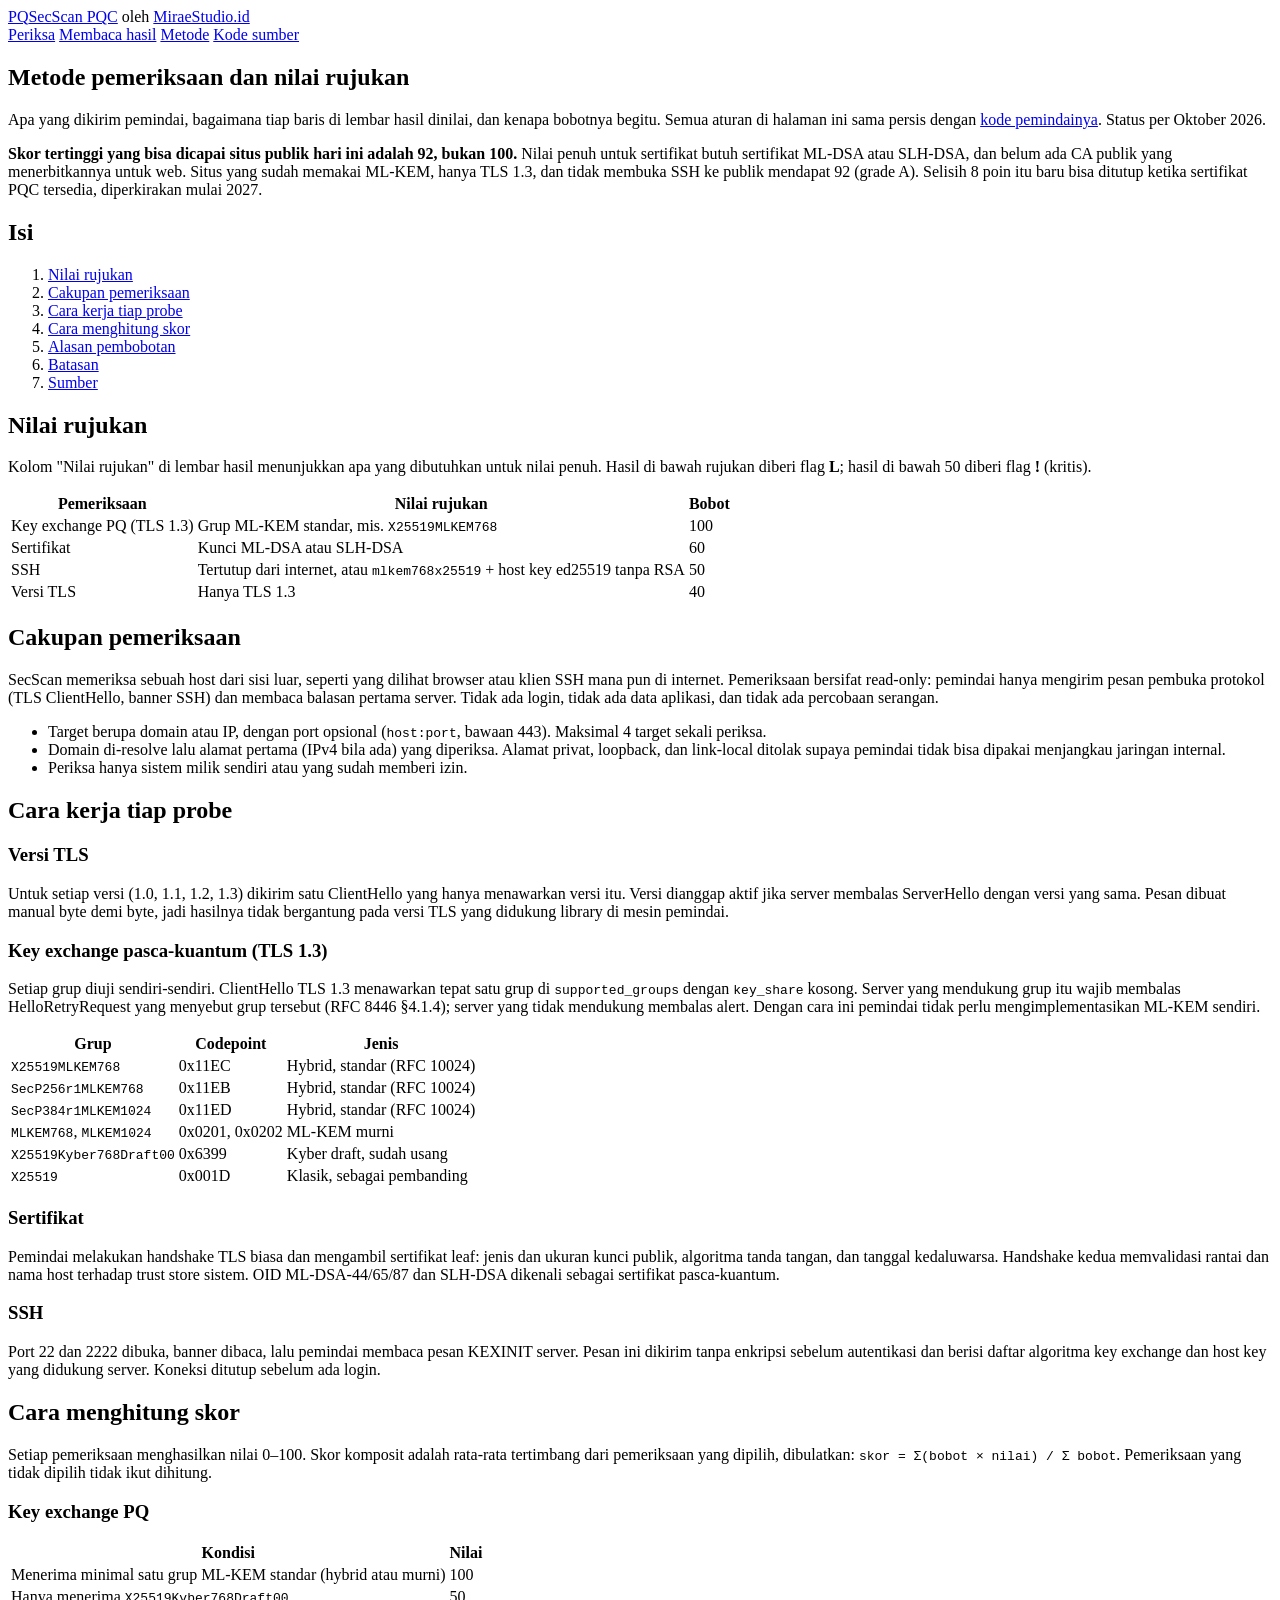
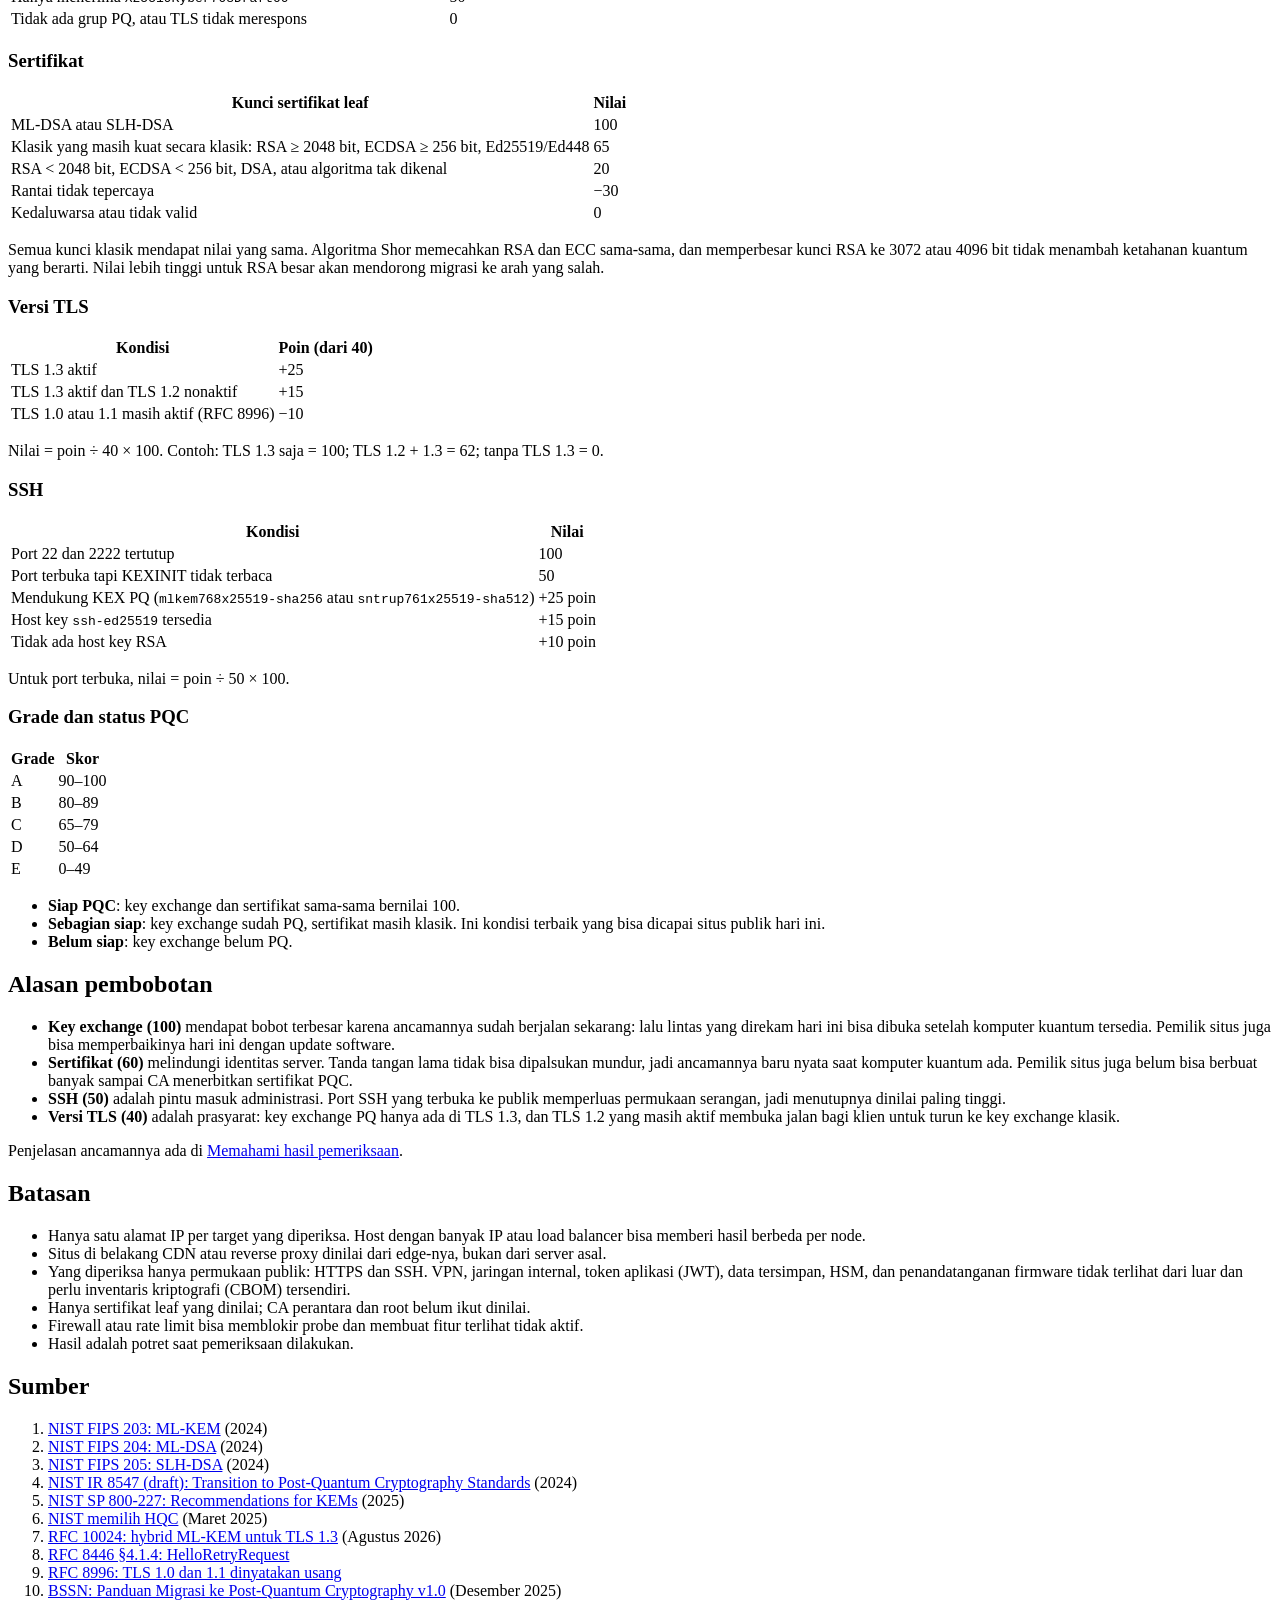
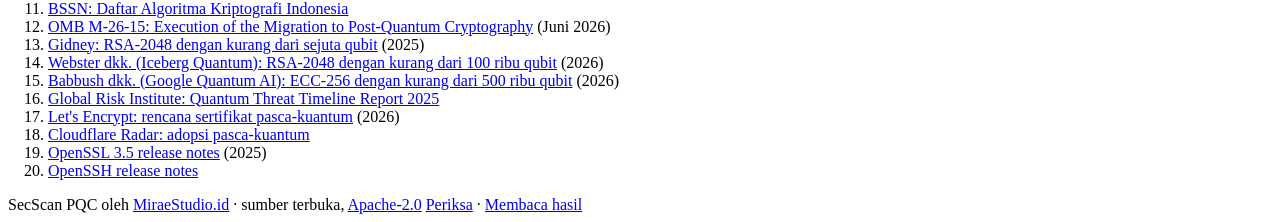
==== commit 6aa37569: "Act on the finish review: fold, red only for flags, phones, PDF continuation - The intro is two line" ====
--- a/app/static/metodologi.html
+++ b/app/static/metodologi.html
@@ -17,7 +17,7 @@
     <nav aria-label="Utama">
       <a href="/">Periksa</a>
       <a href="/#membaca">Membaca hasil</a>
-      <a href="/metodologi" aria-current="page">Metode &amp; nilai rujukan</a>
+      <a href="/metodologi" aria-current="page">Metode</a>
       <a href="https://github.com/Nael-Nathanael/secscan-pqc">Kode sumber</a>
     </nav>
   </div>
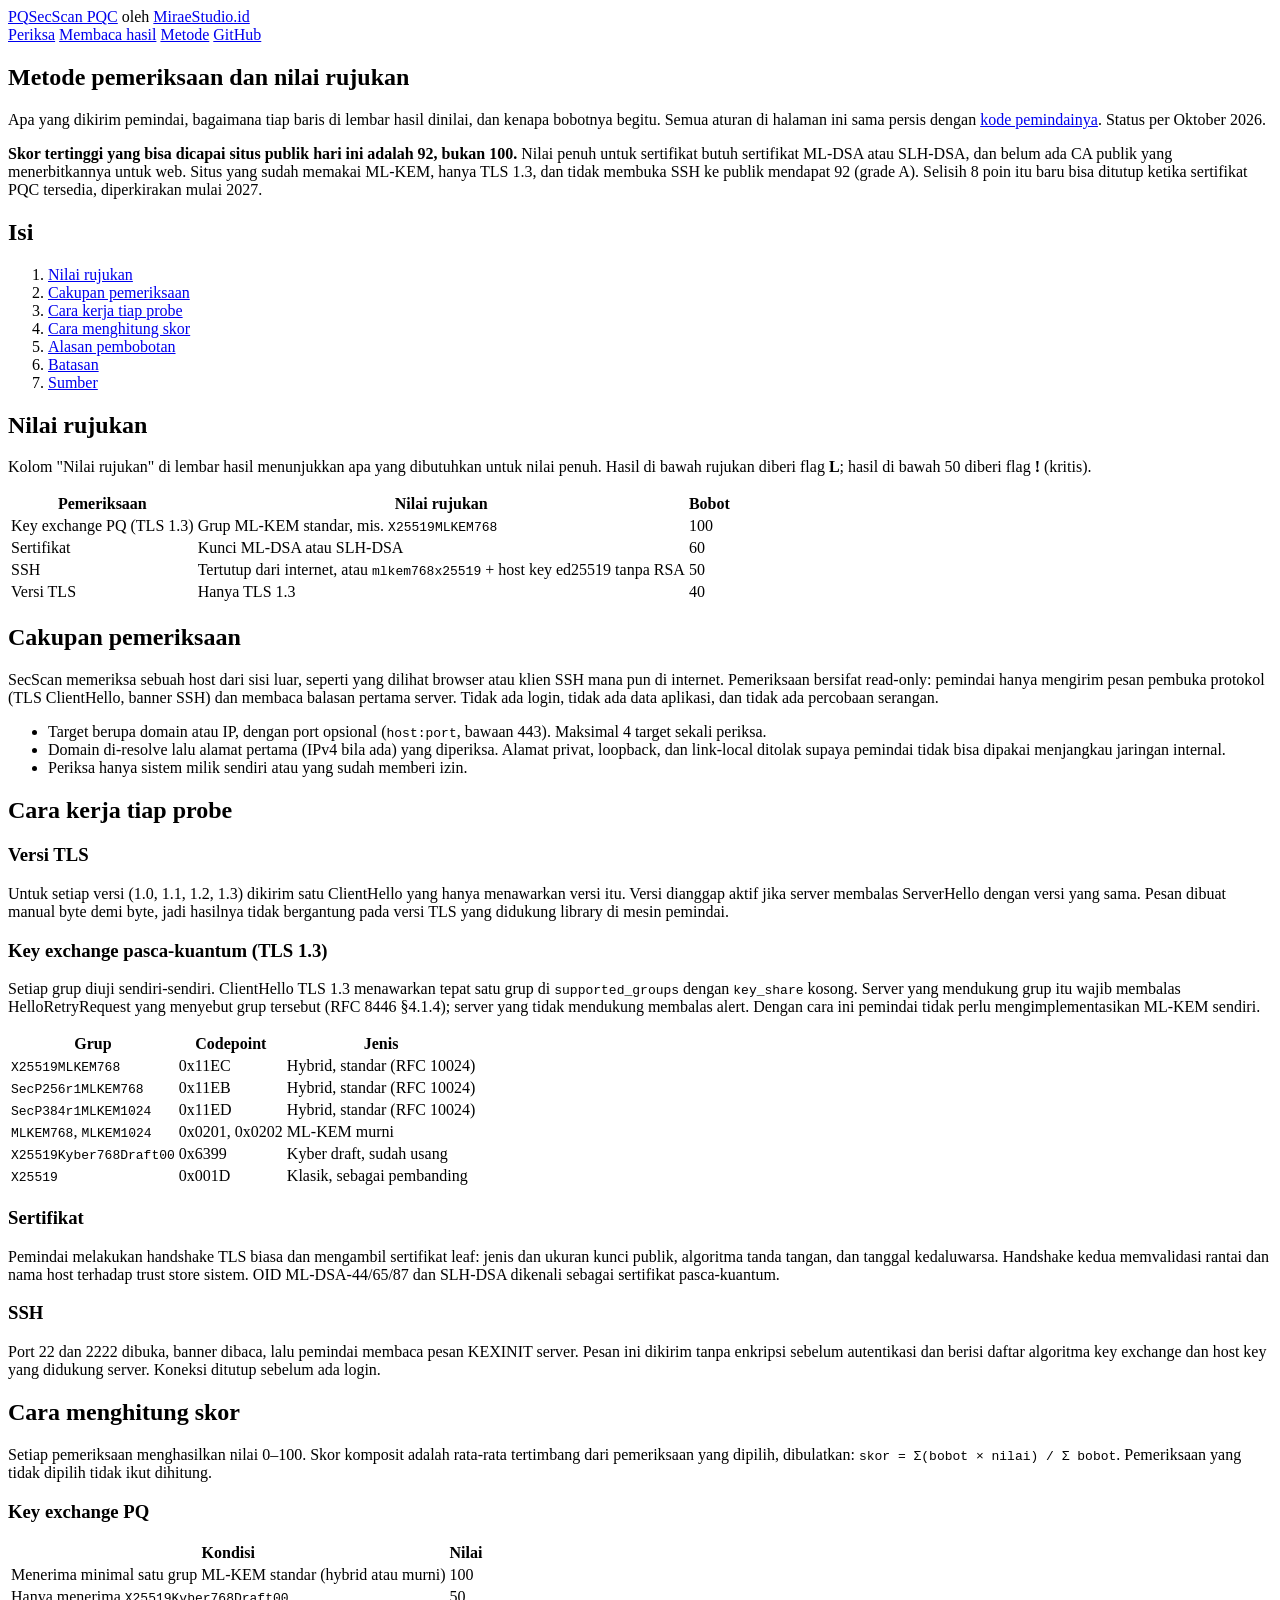
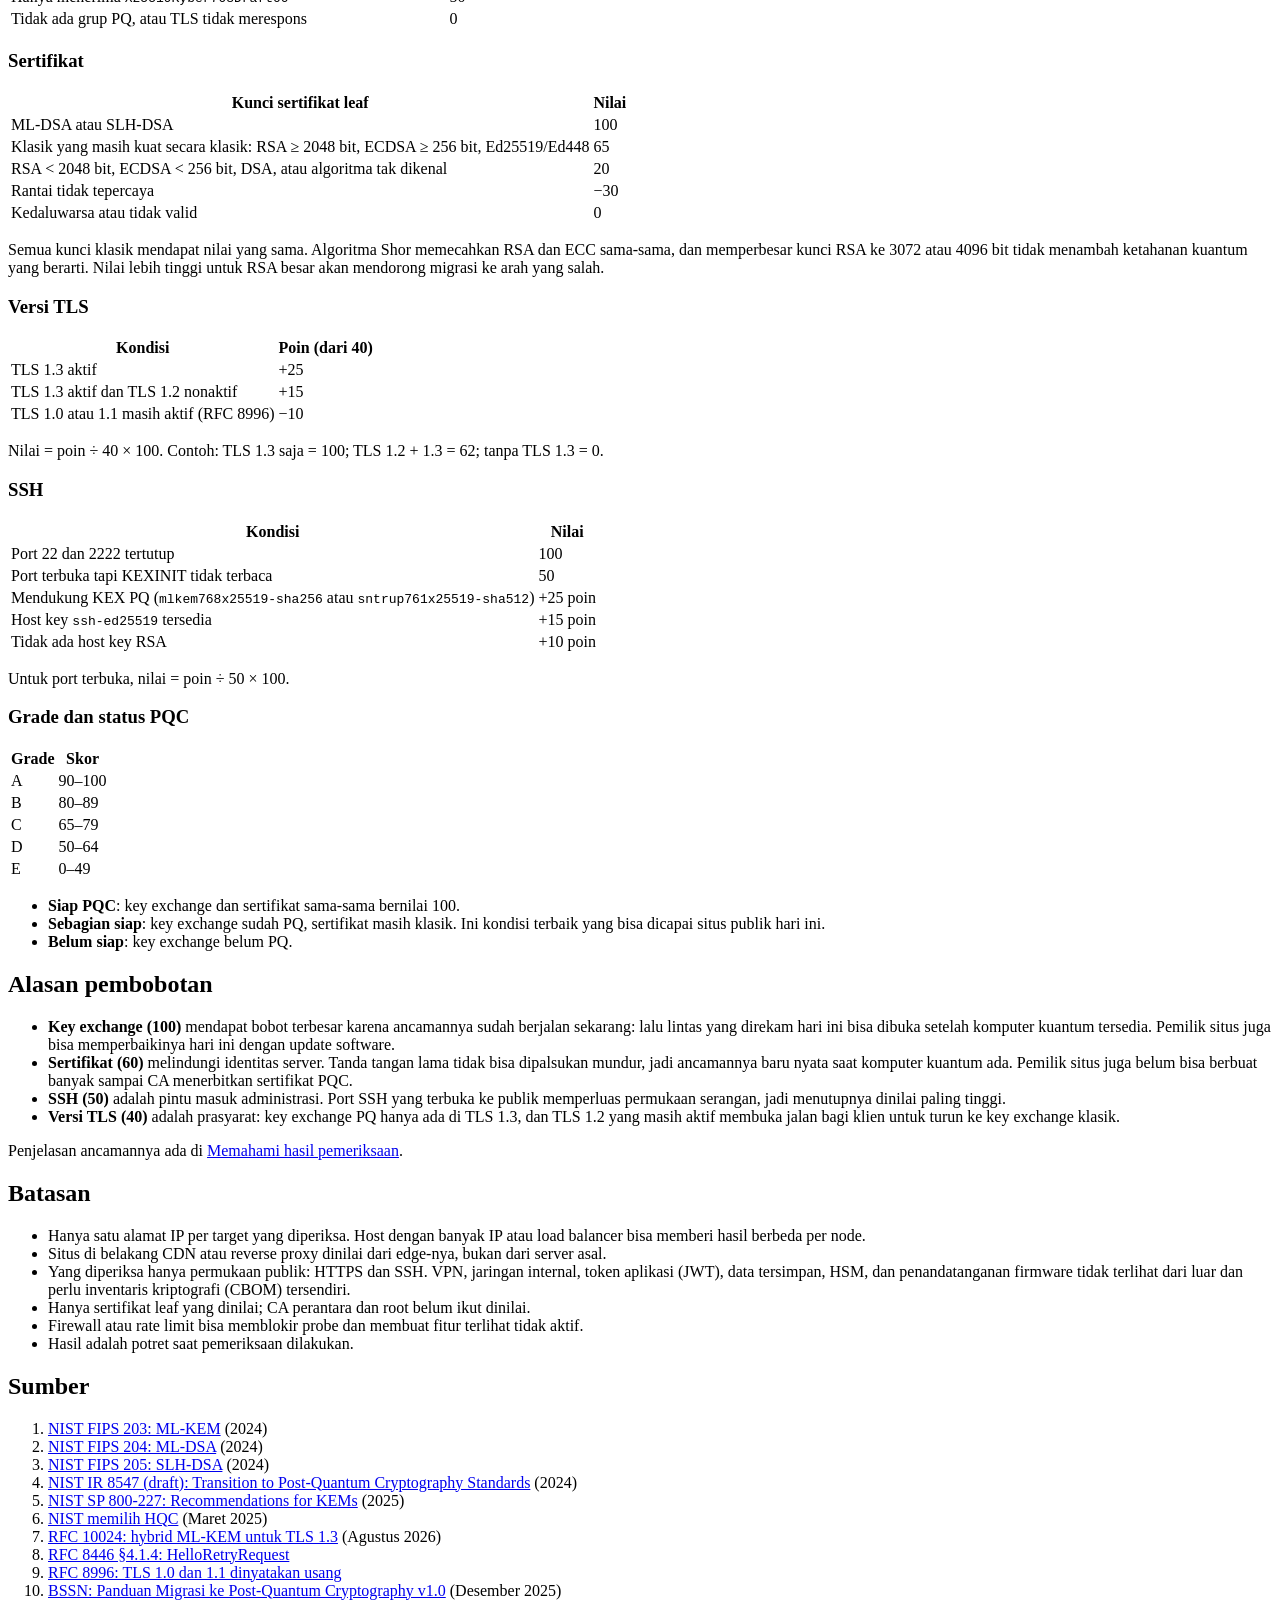
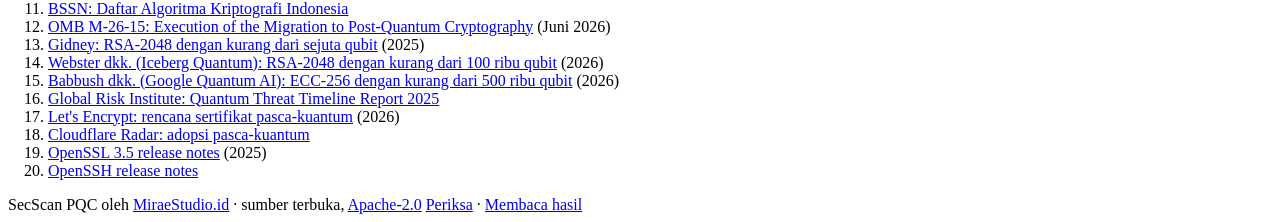
==== commit c33db141: "Fit the phone nav without scrolling; teal in-range values in the PDF The nav's last item is 'GitHub'" ====
--- a/app/static/metodologi.html
+++ b/app/static/metodologi.html
@@ -18,7 +18,7 @@
       <a href="/">Periksa</a>
       <a href="/#membaca">Membaca hasil</a>
       <a href="/metodologi" aria-current="page">Metode</a>
-      <a href="https://github.com/Nael-Nathanael/secscan-pqc">Kode sumber</a>
+      <a href="https://github.com/Nael-Nathanael/secscan-pqc">GitHub</a>
     </nav>
   </div>
 </header>
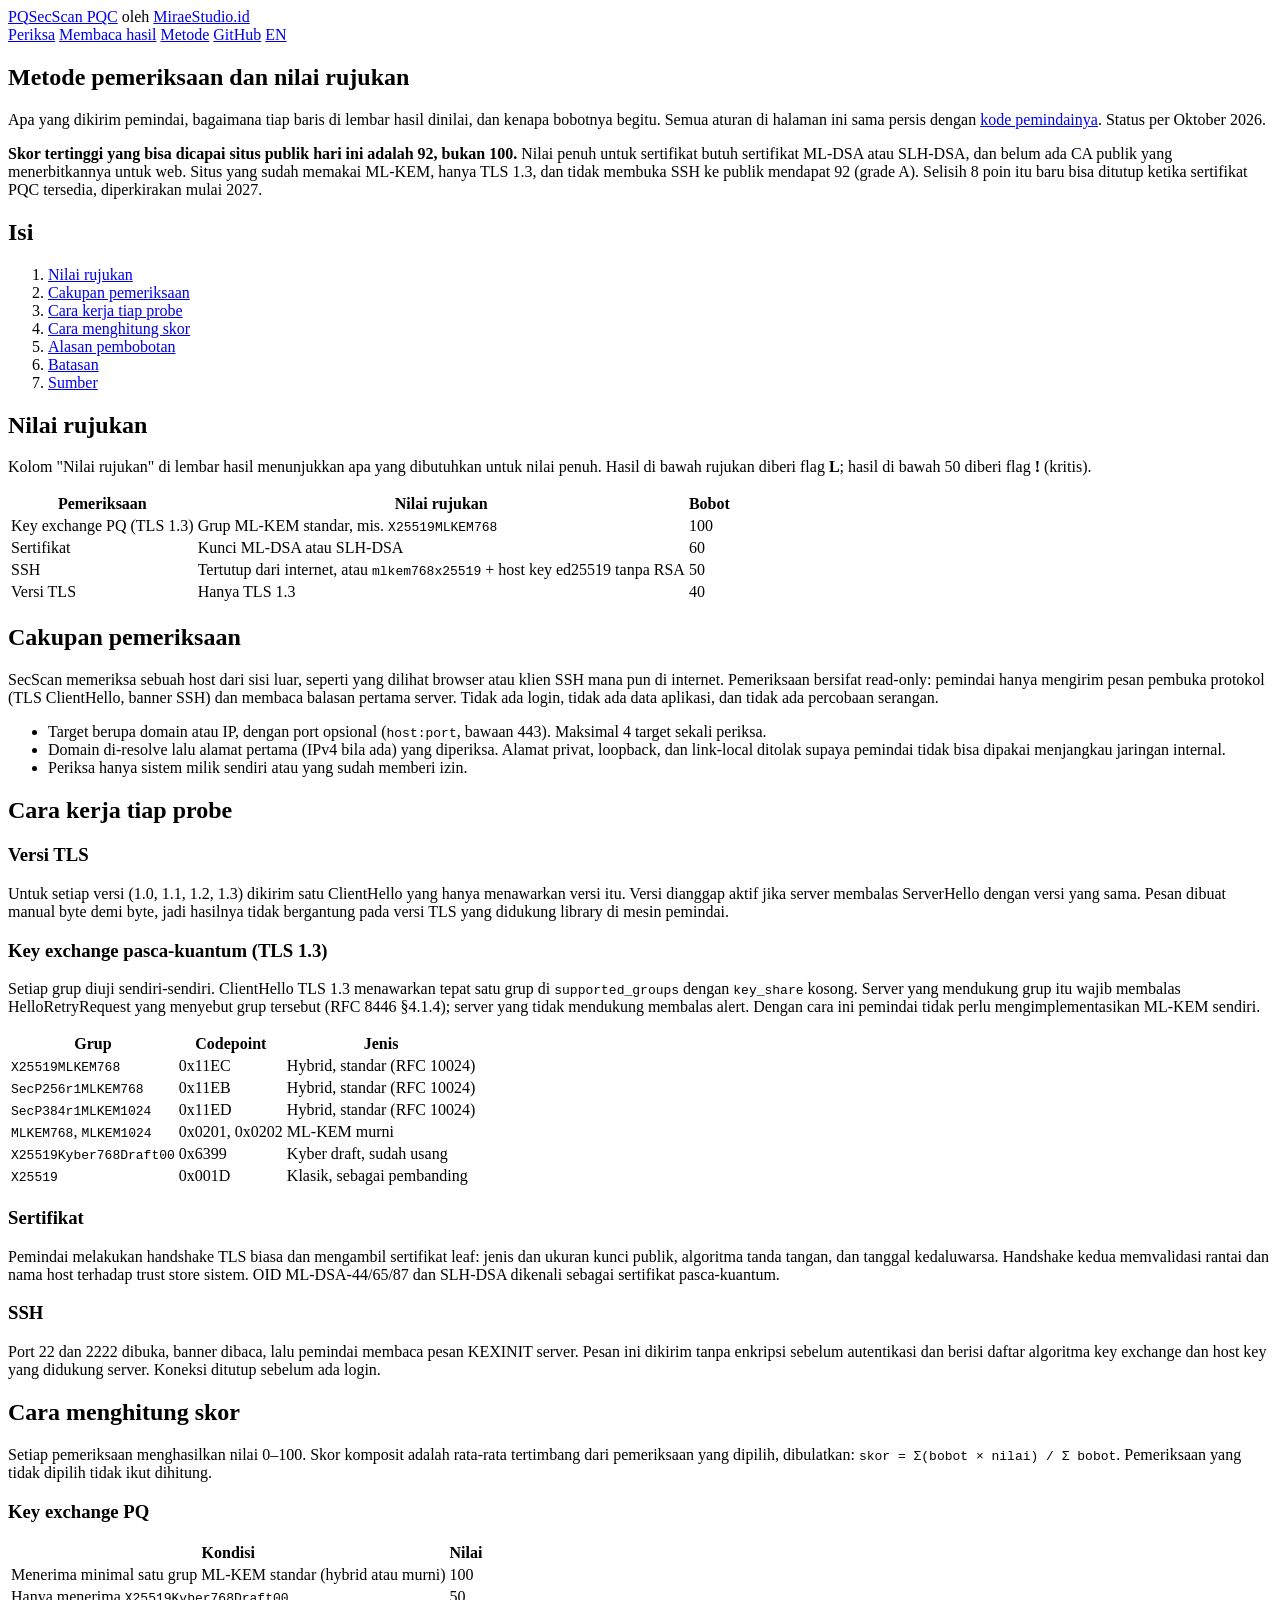
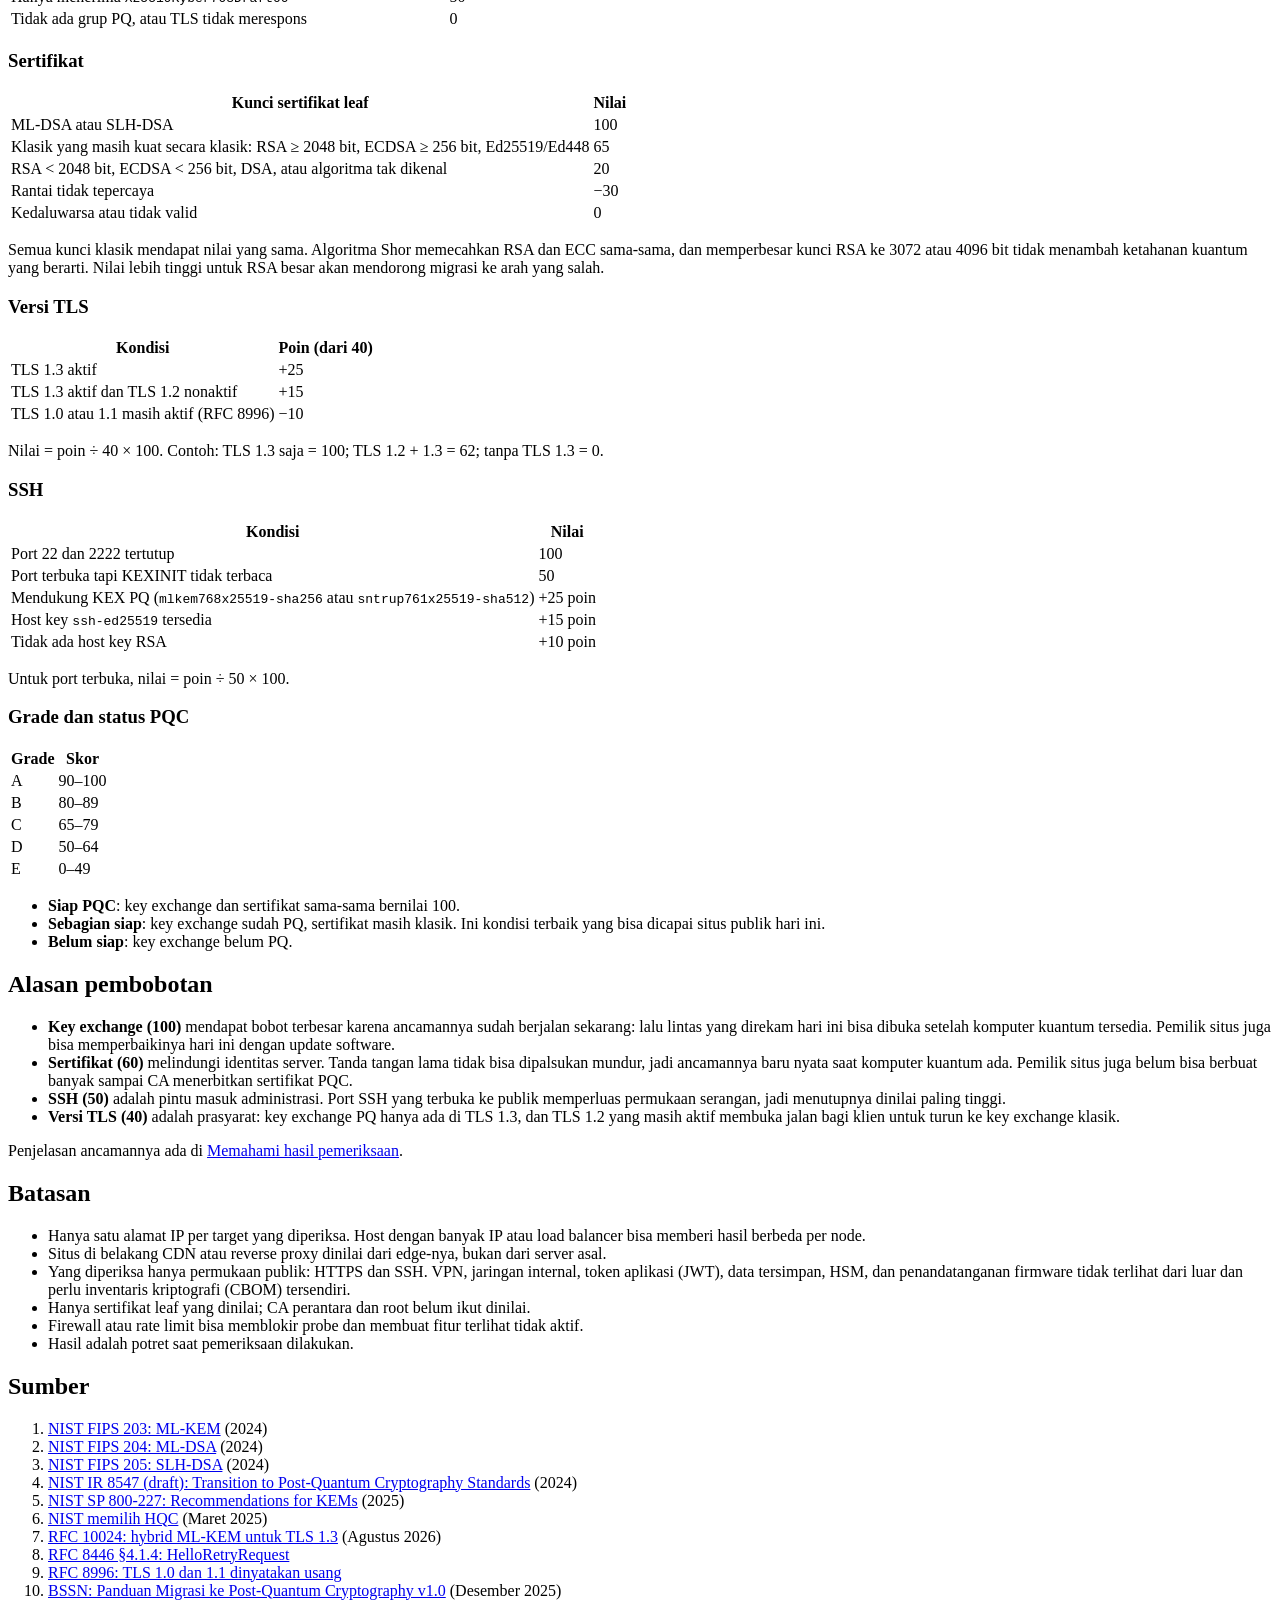
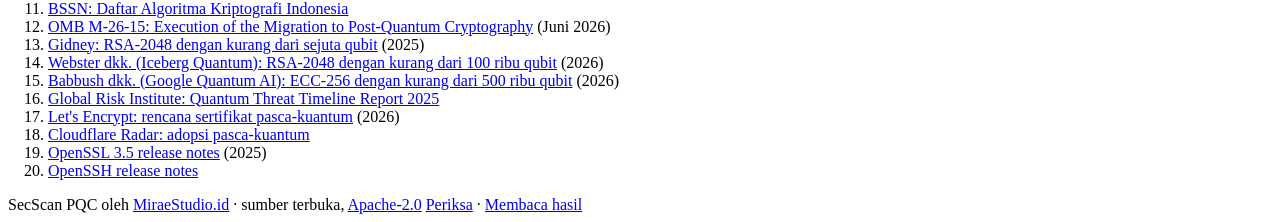
==== commit 7e6693aa: "Add an English edition at /en Scanner findings, results, errors and API messages come from a message" ====
--- a/app/static/metodologi.html
+++ b/app/static/metodologi.html
@@ -7,7 +7,10 @@
 <meta name="description" content="Cara SecScan PQC memeriksa server dan menghitung skor kesiapan kriptografi pasca-kuantum: probe, nilai rujukan, bobot, batasan, dan sumber.">
 <link rel="icon" href="data:image/svg+xml,<svg xmlns='http://www.w3.org/2000/svg' viewBox='0 0 32 32'><rect x='5' y='2' width='22' height='28' fill='white' stroke='%231d2321' stroke-width='2'/><rect x='5' y='2' width='22' height='7' fill='%2300705f'/><path d='M9 15h14M9 20h14M9 25h9' stroke='%231d2321' stroke-width='2'/></svg>">
 <link rel="preload" href="/static/fonts/atkinson-next.woff2" as="font" type="font/woff2" crossorigin>
-<link rel="stylesheet" href="/static/app.css">
+<link rel="stylesheet" href="/static/app.css?v=ASSET">
+<link rel="alternate" hreflang="id" href="https://sec-scan.miraestudio.id/metodologi">
+<link rel="alternate" hreflang="en" href="https://sec-scan.miraestudio.id/en/methodology">
+<link rel="alternate" hreflang="x-default" href="https://sec-scan.miraestudio.id/metodologi">
 </head>
 <body>
 <header class="letterhead">
@@ -19,6 +22,7 @@
       <a href="/#membaca">Membaca hasil</a>
       <a href="/metodologi" aria-current="page">Metode</a>
       <a href="https://github.com/Nael-Nathanael/secscan-pqc">GitHub</a>
+      <a href="/en/methodology" hreflang="en" lang="en" aria-label="English">EN</a>
     </nav>
   </div>
 </header>
